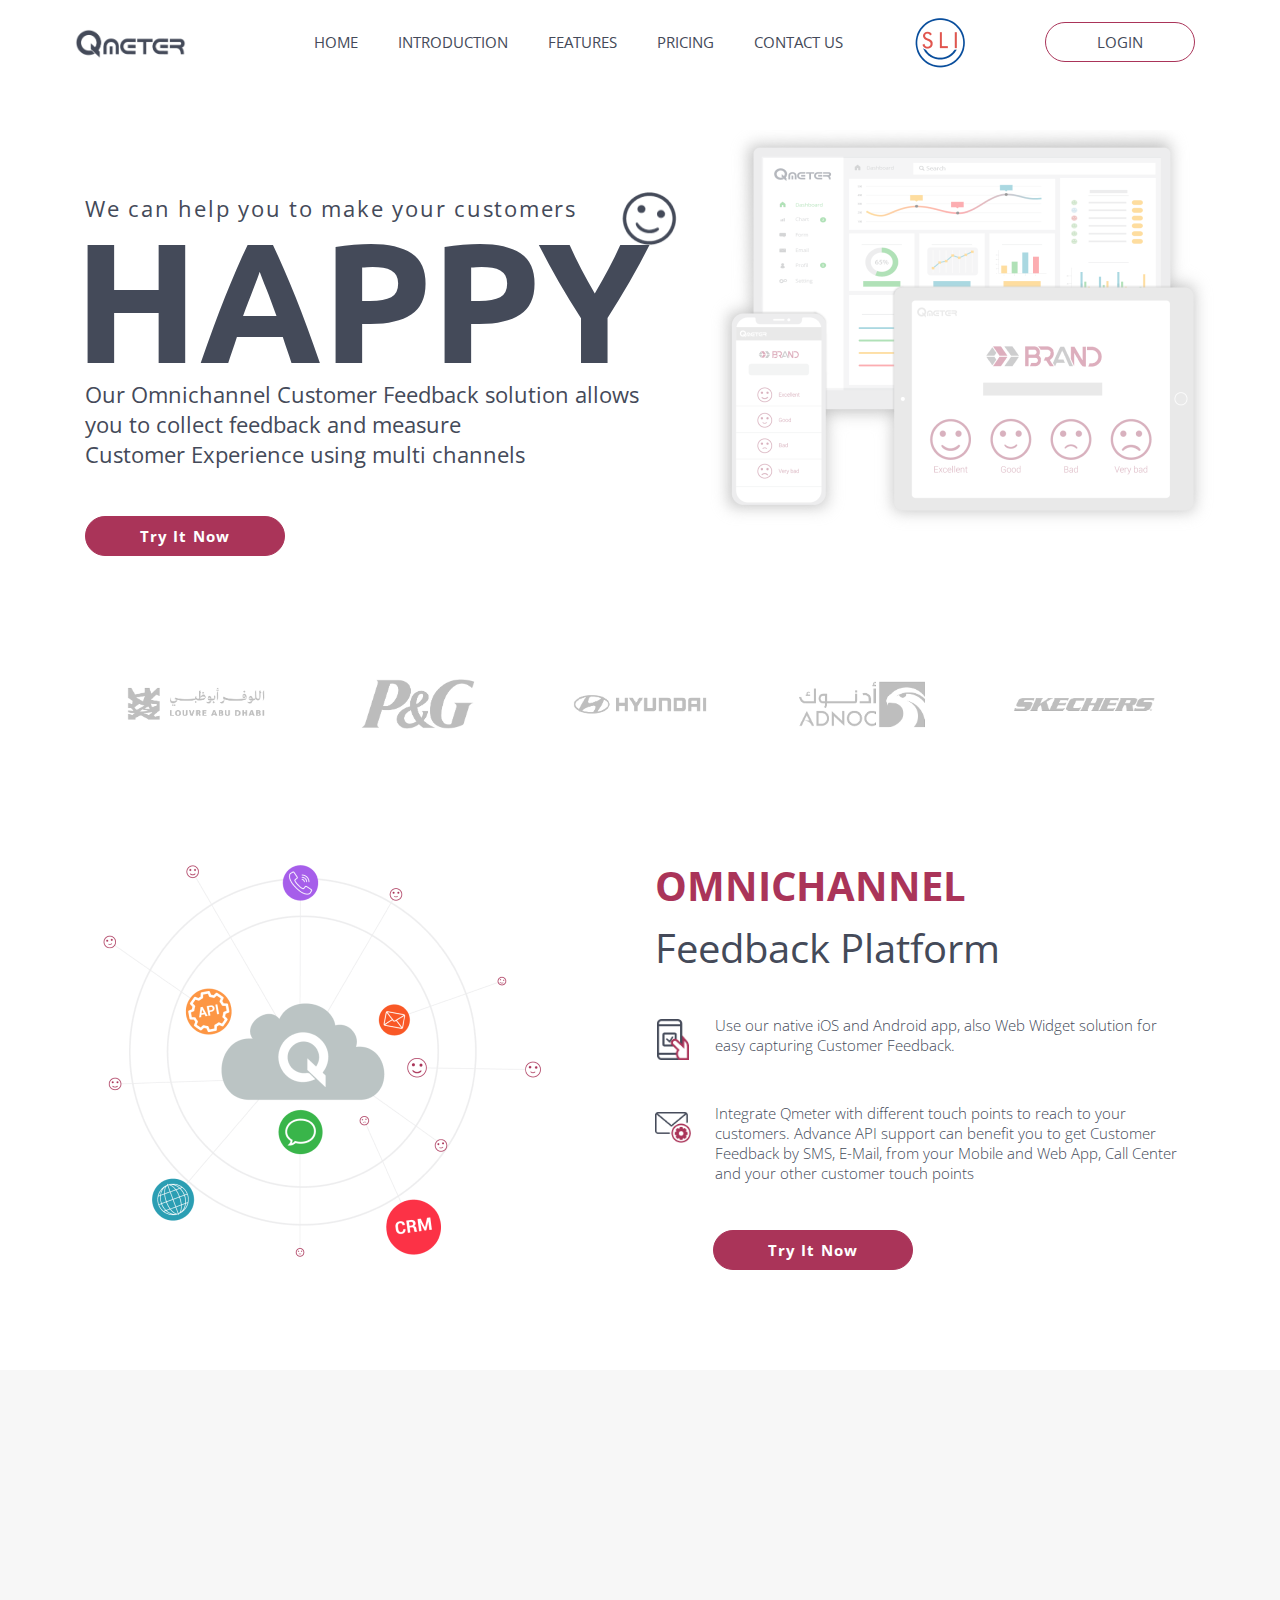
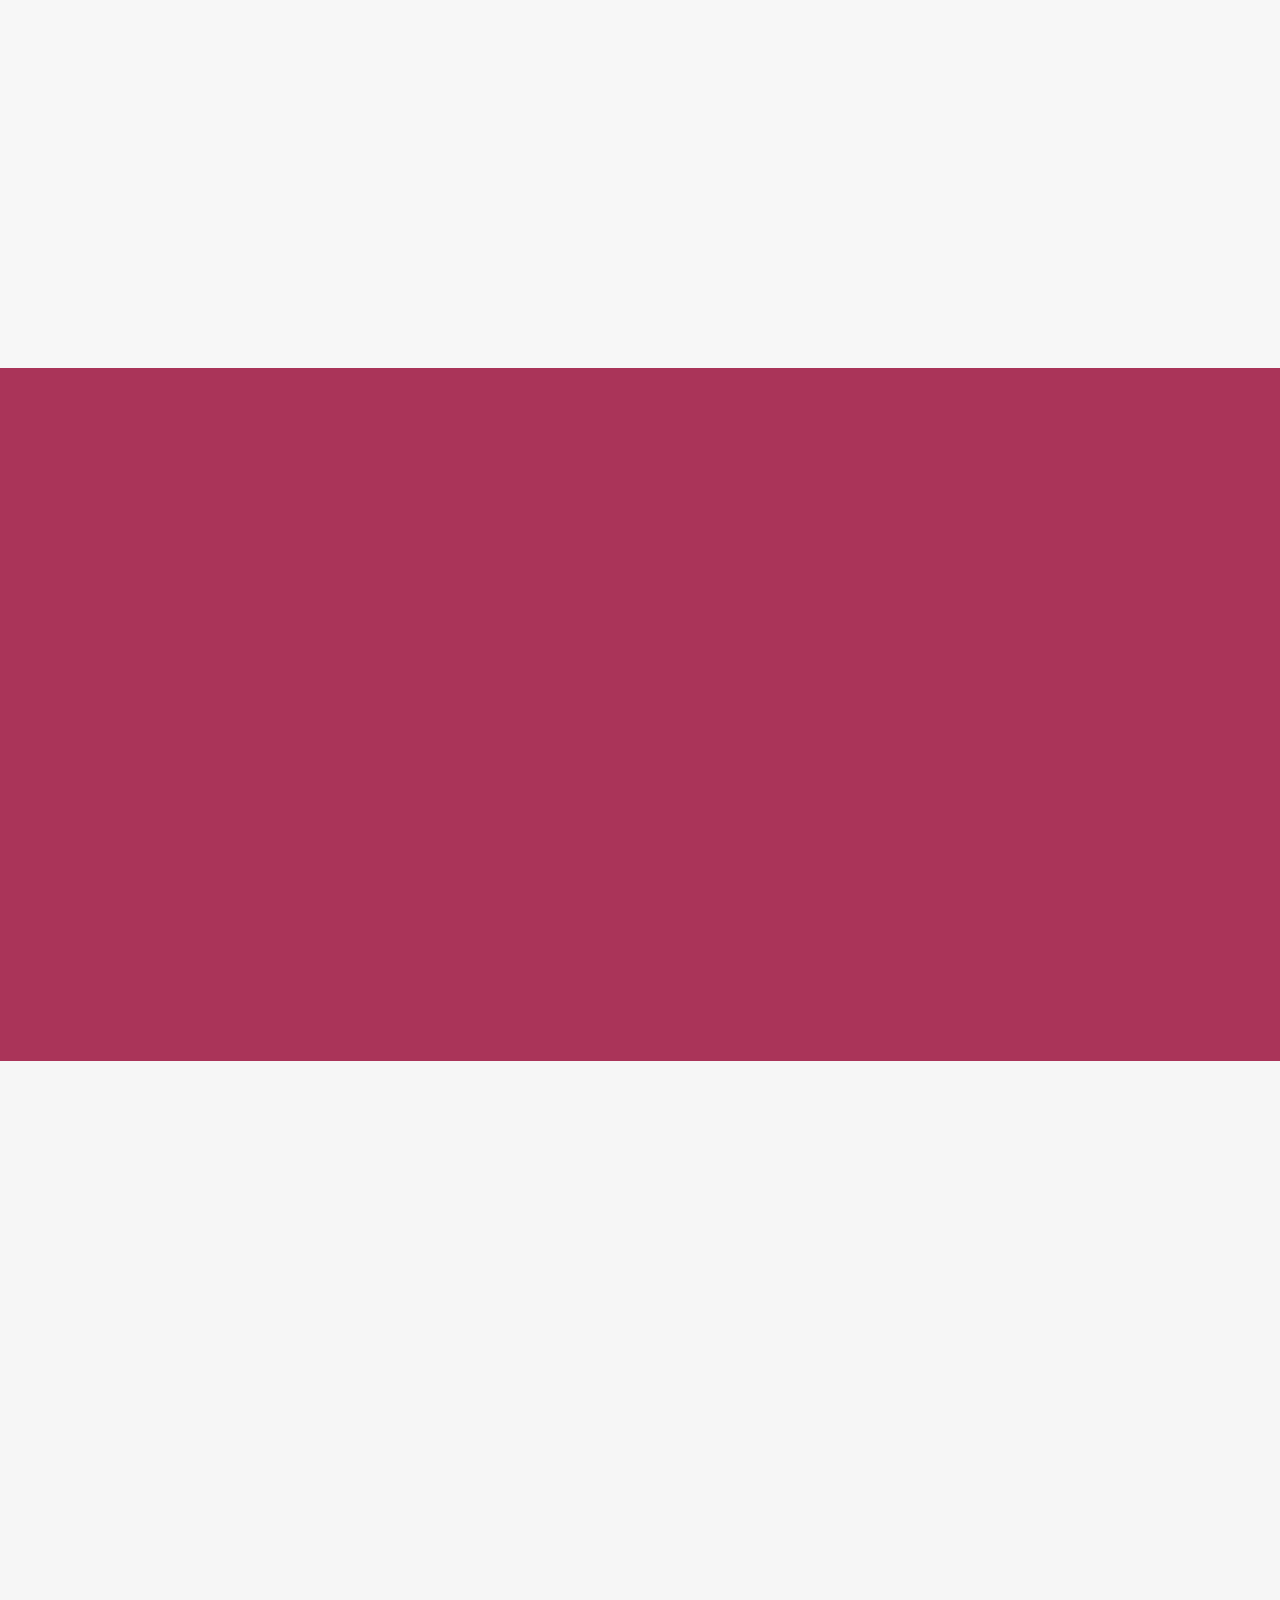
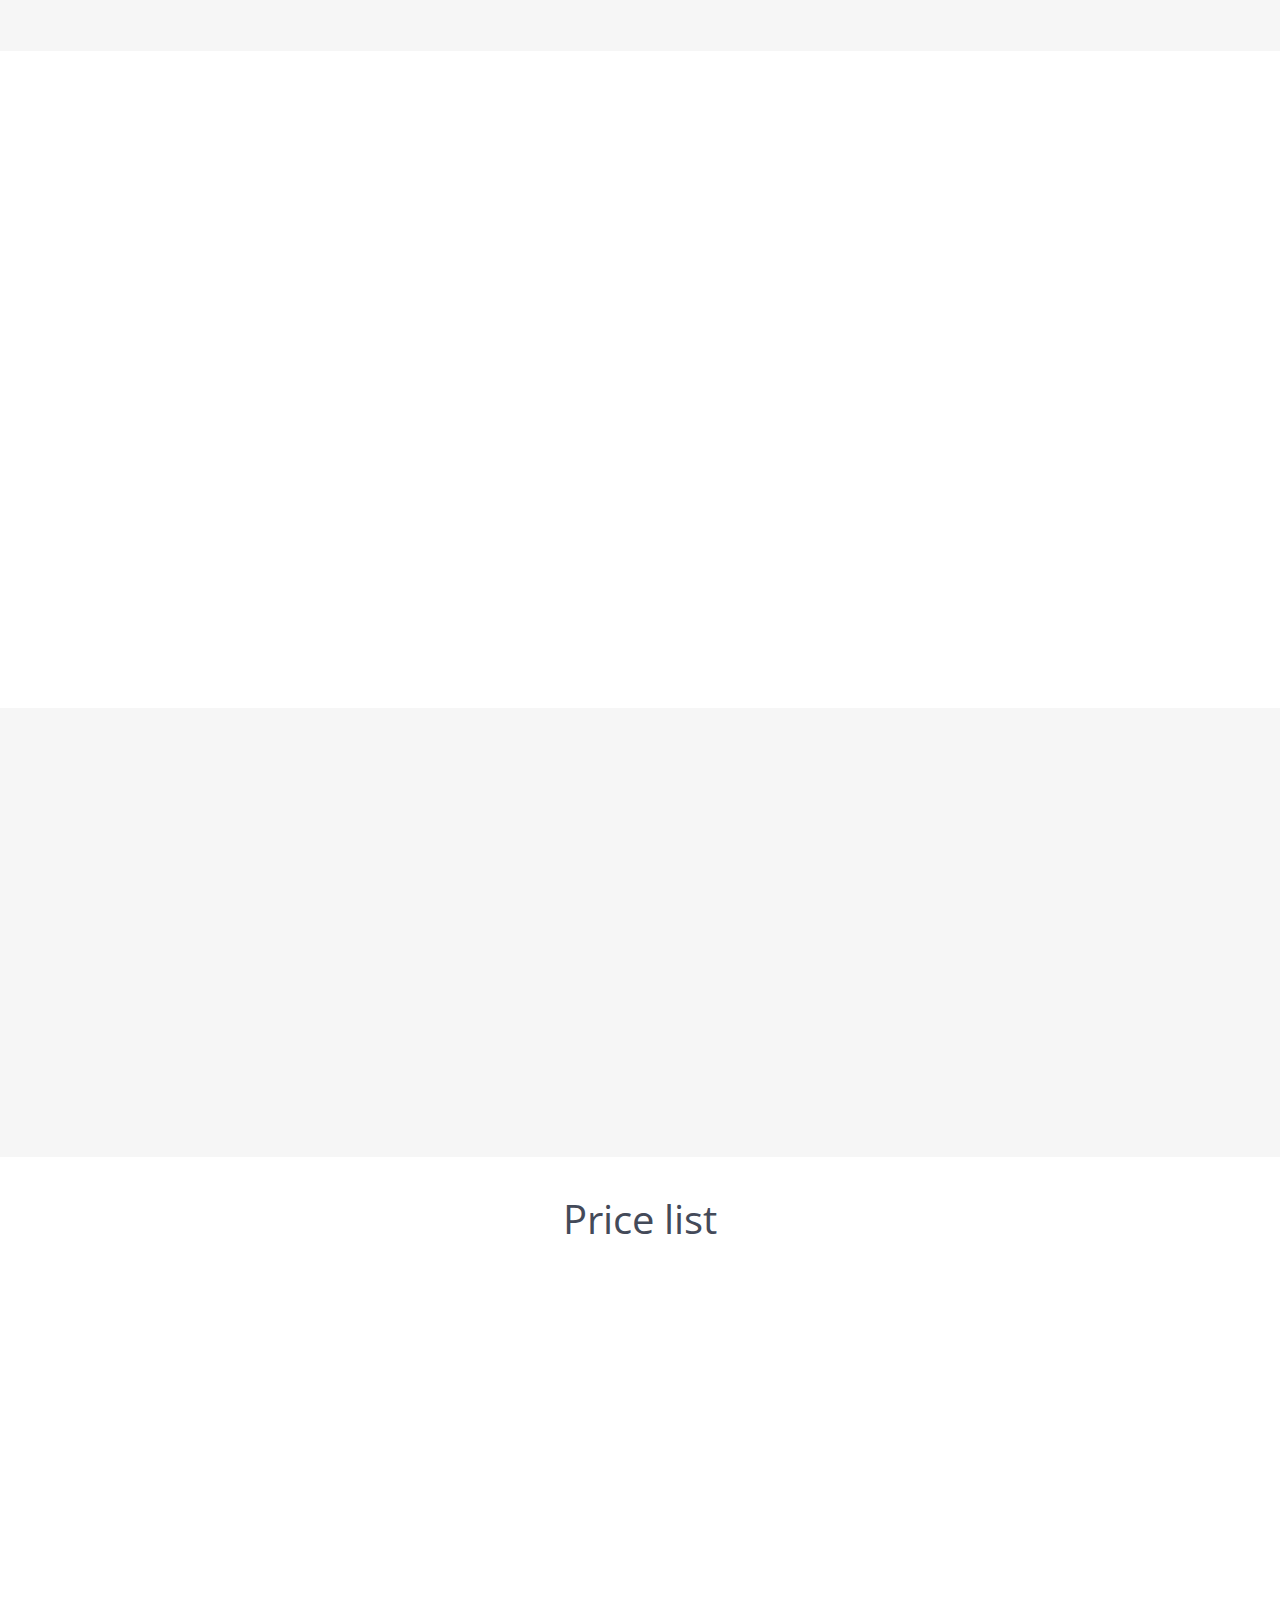
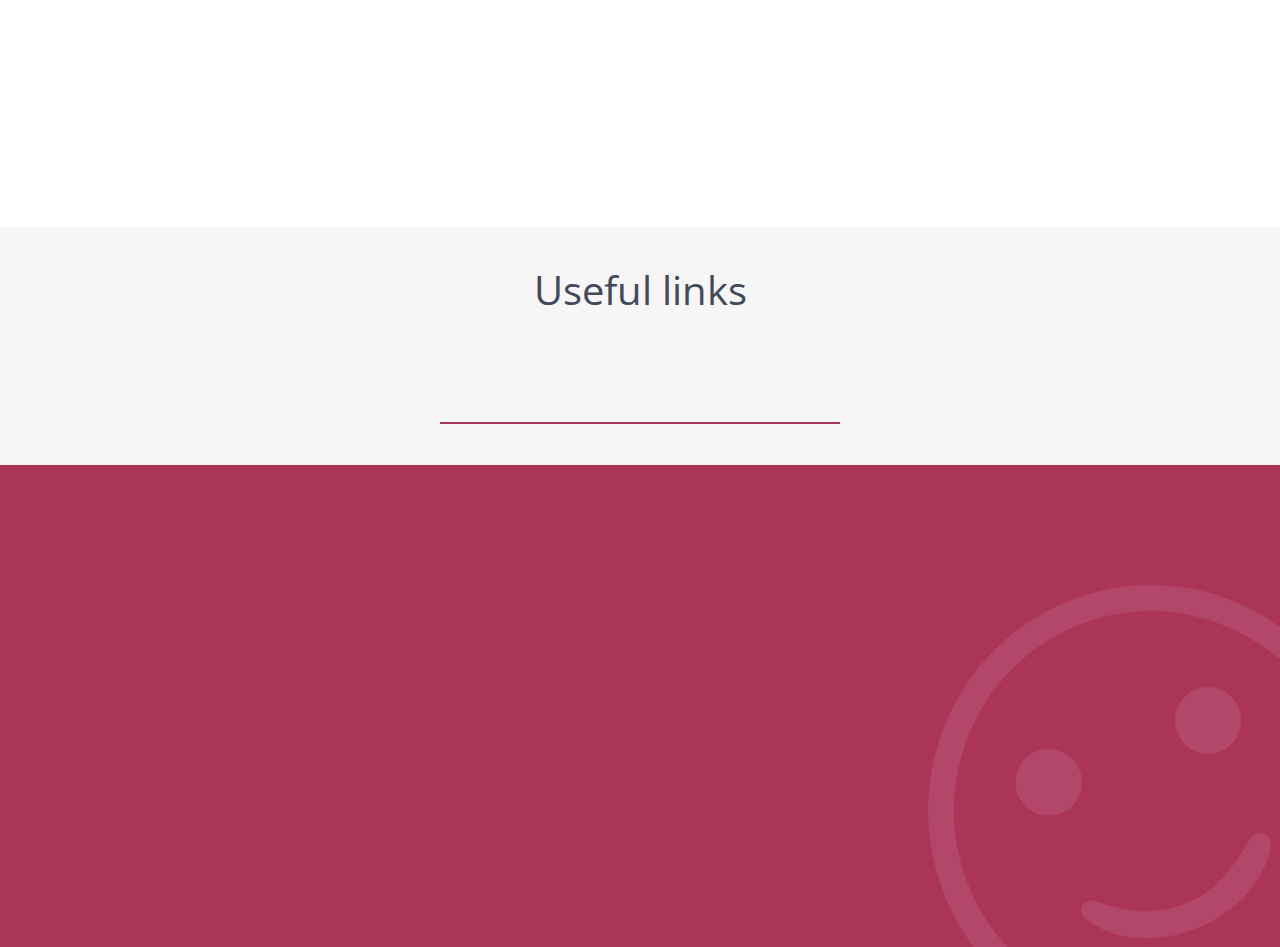
==== index.html @ f3e18b49 "calendar" ====
<!DOCTYPE html>
<html lang="en">

<head>
    <meta charset="UTF-8">
    <meta name="viewport" content="width=device-width, initial-scale=1.0">
    <meta http-equiv="X-UA-Compatible" content="ie=edge">
    <title>Qmeter</title>
    <link rel="stylesheet" href="./style/font_awesome/css/all.min.css">
    <link rel="stylesheet" href="./style/bootstrap/css/bootstrap.min.css">
    <link rel="stylesheet" href="./style/mystyle/css/style.css">
    <link rel="stylesheet" href="./style/mystyle/css/responsiv.css">
    <link rel="stylesheet" href="./style/animate/animate.min.css">
    <link href="https://fonts.googleapis.com/css?family=Open+Sans&display=swap" rel="stylesheet">
    <link href="https://fonts.googleapis.com/css2?family=Ubuntu:wght@700&display=swap" rel="stylesheet">
    <link href="https://fonts.googleapis.com/css2?family=Open+Sans:wght@300;700&display=swap" rel="stylesheet">
    <link href="https://fonts.googleapis.com/css2?family=Open+Sans:wght@700&display=swap" rel="stylesheet">
</head>

<body>
    <!-- navbar -->
    <div class="nav-fix sticky-top">
        <div class="container">
            <div class="row">
                <div class="col-12-col-sm-12 col-md-12 col-lg-12 col-xl-12 pl-0">
                    <nav class="navbar navbar-expand-lg navbar-light ">
                        <a class="navbar-brand" href="index.html">
                            <img class="logo-div" src="./style/mystyle/img/Qmeter logo-01.png" alt="">
                        </a>
                        <button class="navbar-toggler" type="button" data-toggle="collapse"
                            data-target="#navbarNavAltMarkup" aria-controls="navbarNavAltMarkup" aria-expanded="false"
                            aria-label="Toggle navigation">
                            <span class="navbar-toggler-icon"></span>
                        </button>
                        <div class="collapse navbar-collapse" id="navbarNavAltMarkup">
                            <div class="navbar-nav all-link">
                                <a class="nav-item nav-link link-a" href="#home">HOME </a>
                                <a class="nav-item nav-link link-a" href="#introduction">INTRODUCTION</a>
                                <a class="nav-item nav-link link-a" href="#features">FEATURES</a>
                                <a class="nav-item nav-link link-a" href="#pricing">PRICING</a>
                                <a class="nav-item nav-link link-a" href="#contact">CONTACT US</a>
                                <a class="nav-item nav-link link-a sli-menu" href="sli.html">
                                    <img class="sli-log" src="./style/mystyle/img/SLI Logo 1.png" alt="">
                                </a>
                            </div>
                            <div class="login-nav">
                               <a class="d-block" href=""> <button class="button-login">LOGIN</button></a>
                            </div>
                        </div>
                    </nav>
                </div>
            </div>
        </div>
    </div>


    <!-- section-1 -->
    <div class="container">
        <div class="row section-1-row">
            <div class="col-12-col-sm-12 col-md-7 col-lg-7 col-xl-7 col-mom">
                <div class="section-1-part wow fadeInLeft">
                    <h1 class="we-help">
                        We can help you to make your customers
                    </h1>
                    <img class="smile-img animated bounce" src="./style/mystyle/img/smile-01 1.png" alt="">
                    <div class="happy">HAPPY</div>
                    <h2 class="feedback">
                        Our Omnichannel Customer Feedback solution allows
                        <br>
                        you to collect feedback and measure
                        <br>
                        Customer Experience using multi channels
                    </h2>
                  <div class="asdsead"> <a class="d-inline " href=""><button class="button-try">Try It Now</button></a> </div>
                </div>
            </div>
            <div class="col-12-col-sm-12 col-md-5 col-lg-5 col-xl-5">
                <div class="mac-phone wow fadeInRight">
                    <img class="mac-phone-img" src="./style/mystyle/img/Photo1.png" alt="">
                </div>
            </div>
        </div>
    </div>

    <!-- section-2 -->
    <div class="container">
        <div class="row section-2-row">
            <div class="col-12 col-sm-12 col-md-12 col-lg-12 col-xl-12">
                <div class="section-2-all-logo">
                    <div class="logo-partnyor wow fadeInUp">
                        <img class="partnyor-img" src="./style/mystyle/img/Abu-01.png" alt="">
                    </div>
                    <div class="logo-partnyor wow fadeInUp">
                        <img class="partnyor-img" src="./style/mystyle/img/P&G-01.png" alt="">
                    </div>
                    <div class="logo-partnyor wow fadeInUp">
                        <img class="partnyor-img" src="./style/mystyle/img/Hyundai-01.png" alt="">
                    </div>
                   
                    <div class="logo-partnyor wow fadeInUp">
                        <img class="partnyor-img" src="./style/mystyle/img/adnoc-01.png" alt="">
                    </div>
                    <div class="logo-partnyor wow fadeInUp">
                        <img class="partnyor-img" src="./style/mystyle/img/skechers-01.png" alt="">
                    </div>
                </div>
            </div>
        </div>
    </div>

    <!-- section -3 -->
    <div class="container">
        <div class="row section-3-row">
            <div class="col-12 col-sm-12 col-md-6 col-lg-6 col-xl-6">
                <div class="section-3-div wow fadeInUp">
                    <img src="./style/mystyle/img/photo1-01 1.png" alt="" class="section-3-img">
                </div>
            </div>
            <div class="col-12 col-sm-12 col-md-6 col-lg-6 col-xl-6">
                <div class="section-3-all-content wow fadeInUp">
                    <h3 class="h3-title">OMNICHANNEL</h3>
                    <h3 class="h3-title-2 mb-4">Feedback Platform</h3>
                    <div class="media media-section">
                        <img class="media-img-section" src="./style/mystyle/img/Frame.png" class="mr-3" alt="...">
                        <div class="media-body section-word-media">
                            <h6 class="mt-3 ml-4 ready">
                                Use our native iOS and Android app, also Web Widget solution
                                for easy capturing Customer Feedback.
                            </h6>
                        </div>
                    </div>
                    <div class="media media-section mt-4">
                        <img class="media-img-section" src="./style/mystyle/img/Frame (1).png" class="mr-3" alt="...">
                        <div class="media-body section-word-media">
                            <h6 class="mt-3 ml-4 ready">
                                Integrate Qmeter with different touch points
                                to reach to your customers.
                                Advance API support can benefit you
                                to get Customer Feedback by SMS, E-Mail,
                                from your Mobile and Web App, Call Center and your other
                                customer touch points
                            </h6>
                        </div>
                    </div>
                    <div class="asdsead butpas"> <a href=""><button class="button-try">Try It Now</button></a> </div>
                </div>
            </div>
        </div>
    </div>

    <!-- section -4 -->
    <div class="section-4-color">
        <div class="container">
            <div class="row ">
                <div class="col-12 col-sm-12 col-md-6 col-lg-6 col-xl-6">
                    <div class="section-3-all-content wow fadeInUp">
                        <h3 class="h3-title-2">Discover Your </h3>
                        <h3 class="h3-title mb-4">CUSTOMERS </h3>
                        <div class="media media-section">
                            <img class="media-img-section-4 mt-4" src="./style/mystyle/img/Vector.png" class="mr-3"
                                alt="...">
                            <div class="media-body section-word-media">
                                <h6 class="mt-3 ml-4 ready">
                                    Take full advantage of real-time, advance and user-friendly
                                    Customer Experience analysis
                                </h6>
                            </div>
                        </div>
                        <div class="media media-section">
                            <img class="media-img-section-4 mt-3" src="./style/mystyle/img/Vector.png" class="mr-3"
                                alt="...">
                            <div class="media-body section-word-media">
                                <h6 class="mt-3 ml-4 ready">
                                    Get Data even for surveys that have not been
                                    fully completed
                                </h6>
                            </div>
                        </div>
                        <div class="media media-section">
                            <img class="media-img-section-4 mt-4" src="./style/mystyle/img/Vector.png" class="mr-3"
                                alt="...">
                            <div class="media-body section-word-media">
                                <h6 class="mt-3 ml-4 ready">
                                    Use advantage of instant notifications to reach unsatisfied
                                    customers before they leave you.
                                </h6>
                            </div>
                        </div>
                        <div class="media media-section">
                            <img class="media-img-section-4 mt-4" src="./style/mystyle/img/Vector.png" class="mr-3"
                                alt="...">
                            <div class="media-body section-word-media">
                                <h6 class="mt-3 ml-4 ready">
                                    Follow the customer satisfaction trend and take
                                    challange to keep it high
                                </h6>
                            </div>
                        </div>
                        <div class="asdsead butpas-2"> <a href=""><button class="button-try">Try It Now</button></a> </div>
                    </div>
                </div>
                <div class="col-12 col-sm-12 col-md-6 col-lg-6 col-xl-6">
                    <div class="section-4-div-i wow fadeInUp">
                        <img class="section-4-div-img" src="./style/mystyle/img/photo3-01 1.png" alt="">
                    </div>

                </div>
            </div>
        </div>
    </div>

    <!-- section-5 -->
    <div class="section-5-color">
        <div class="container">
            <div class="row section-5-row">
                <div
                    class="col-10 col-sm-10 col-md-10 col-lg-10 col-xl-10 offset-1 offset-sm-1 offset-md-1 offset-lg-1 offset-xl-1">
                    <div class="collect wow fadeInUp">
                        Collect and act upon insights throughout
                        customer journey
                    </div>
                </div>
                <div class="col-12 col-sm-12 col-md-6 col-lg-4 col-xl-4">
                    <div class="all-icon-6 wow fadeInUp">
                        <img class="icon-1-6" src="./style/mystyle/img/Vector (1).png" alt="">
                        <h4 class="img-title-icon">DIRECT FEEDBACK</h4>
                        <h6 class="img-content-icon">
                            Get feedback and customer experience
                            information directly right after the action
                        </h6>
                    </div>
                </div>
                <div class="col-12 col-sm-12 col-md-6 col-lg-4 col-xl-4">
                    <div class="all-icon-6 wow fadeInUp">
                        <img class="icon-1-6" src="./style/mystyle/img/Vector (2).png" alt="">
                        <h4 class="img-title-icon">DIRECT FEEDBACK</h4>
                        <h6 class="img-content-icon">
                            Create your branded template. Use your corporate logo,
                            choose the color options suitable to your corporate standards
                        </h6>
                    </div>
                </div>
                <div class="col-12 col-sm-12 col-md-6 col-lg-4 col-xl-4">
                    <div class="all-icon-6 wow fadeInUp">
                        <img class="icon-1-6" src="./style/mystyle/img/Vector (3).png" alt="">
                        <h4 class="img-title-icon">DIRECT FEEDBACK</h4>
                        <h6 class="img-content-icon">
                            Track negative feedaback, assign them as a task to
                            consern staff internally and get them solved fast
                        </h6>
                    </div>
                </div>
                <div class="col-12 col-sm-12 col-md-6 col-lg-4 col-xl-4">
                    <div class="all-icon-6 wow fadeInUp">
                        <img class="icon-1-6" src="./style/mystyle/img/Vector (4).png" alt="">
                        <h4 class="img-title-icon">DIRECT FEEDBACK</h4>
                        <h6 class="img-content-icon">
                            Receive immediate and detailed SMS and/or
                            Email notifications with the customer contact
                            information directly to your pocket whenever
                            there is a negative experience
                        </h6>
                    </div>
                </div>
                <div class="col-12 col-sm-12 col-md-6 col-lg-4 col-xl-4">
                    <div class="all-icon-6 wow fadeInUp">
                        <img class="icon-1-6" src="./style/mystyle/img/Vector (5).png" alt="">
                        <h4 class="img-title-icon">DIRECT FEEDBACK</h4>
                        <h6 class="img-content-icon">
                            Track your Customer Satisfaction performance
                            with advance charts in one place. Use filters to customize
                            them and simplify your life
                        </h6>
                    </div>
                </div>
                <div class="col-12 col-sm-12 col-md-6 col-lg-4 col-xl-4">
                    <div class="all-icon-6 wow fadeInUp">
                        <img class="icon-1-6" src="./style/mystyle/img/Vector (6).png" alt="">
                        <h4 class="img-title-icon">DIRECT FEEDBACK</h4>
                        <h6 class="img-content-icon">
                            Make deep analytics using BI tool with all the data
                            and metrics you have. Be involved with your
                            weaknesses and strengths.
                        </h6>
                    </div>
                </div>

                <div class="col-12 col-sm-12 col-md-12 col-lg-12 col-xl-12">
                    <div class="white-button wow fadeInUp">
                      <a href=""> <button class="button-tryy">Try It Now</button></a> 
                    </div>
                </div>

            </div>
        </div>
    </div>

    <!-- section-6 -->
    <div class="section-6-color">
        <div class="container">
            <div class="row section-6-row">
                <div class="col-12 col-sm-12 col-md-6 col-lg-6 col-xl-6">
                    <div class="section-6-all wow fadeInUp">
                        <h5 class="do-you">
                            Do you want
                        </h5>
                        <h4 class="consultation mb-3">
                            FREE CONSULTATION?
                        </h4>
                        <p class="content-section-6">
                            We are 10+ years professionals in
                            Customer Experience with deploying different
                            solutions and measurement metods in Retail, Finance,
                            Hospitality and Government sectors.
                        </p>
                        <p class="content-section-6">
                            We can help you to build and implememt effective
                            way of Customer Experience Measurement and
                            Customer feedback methodology
                        </p>
                    </div>
                </div>
                <div class="col-12 col-sm-12 col-md-6 col-lg-6 col-xl-6">
                    <div class="section-6-div wow fadeInUp">
                        <div class="section-6-login-all">
                            <div class="login-title">
                                Tell us about your request
                                and we will give you solution
                            </div>
                            <form action="">
                                <div class="input-group flex-nowrap input-all">
                                    <div class="input-group-prepend">
                                        <span class="input-group-text" id="addon-wrapping">
                                            <img class="inut-name-icon" src="./style/mystyle/img/icon9-01.png" alt="">
                                        </span>
                                    </div>
                                    <input type="text" class="form-control input-name" placeholder="Your Name"
                                        aria-label="Your Name" aria-describedby="addon-wrapping">
                                </div>
                                <div class="input-group flex-nowrap input-all">
                                    <div class="input-group-prepend">
                                        <span class="input-group-text" id="addon-wrapping">
                                            <img class="inut-name-icon" src="./style/mystyle/img/Frame (2).png" alt="">
                                        </span>
                                    </div>
                                    <input type="text" class="form-control input-name" placeholder="Phone Number"
                                        aria-label="Phone Number" aria-describedby="addon-wrapping">
                                </div>
                                <div class="input-group flex-nowrap input-all">
                                    <div class="input-group-prepend">
                                        <span class="input-group-text " id="addon-wrapping">
                                            <img class="inut-name-icon" src="./style/mystyle/img/Mail.png" alt="">
                                        </span>
                                    </div>
                                    <input type="text" class="form-control input-name" placeholder="Email address"
                                        aria-label="Email address" aria-describedby="addon-wrapping">
                                </div>
                                <button class="call-back">Request Call Back</button>
                            </form>
                        </div>
                    </div>
                </div>
            </div>
        </div>
    </div>

    <!-- section -7 -->
    <div class="container">
        <div class="row section-7-row">
            <div class="col-12 col-sm-12 col-md-12 col-lg-12 col-xl-12">
                <div class="section-7-all wow fadeInUp">
                    <div class="easy"> 3 easy steps</div>
                    <h3 class="section-7-title text-center">
                        to get started
                    </h3>
                    <div class="section-7-img-div wow fadeInUp">
                        <img class="section-7-img" src="./style/mystyle/img/photo2-01(1).png" alt="">
                    </div>
                    <div class="button-secter">
                      <a href=""> <button class="button-try">Get Started</button></a> 
                    </div>

                </div>
            </div>
        </div>
    </div>

    <!-- section-8 --> 
    <div class="section-88">

    <div class="container">
        <div class="row section-9-row">
            <div class="col-12 col-sm-12 col-md-12 col-lg-12 col-xl-12">
                <h5 class="section-9-title wow fadeInUp">
                    Why to chose <span class="qmeter-s"> Qmeter?</span>
                </h5>
            </div>
            <div class="col-6 col-sm-6 col-md-6 col-lg-3 col-xl-3">
                <div class="section-9-all wow fadeInUp">
                    <div class="section-9-i-div">
                        <img src="./style/mystyle/img/Page 1 1.png" alt="" class="section-9-img">
                    </div>
                    <div class="section-9-tit">
                        Professional Approach
                    </div>
                    <div class="section-9-content">
                        We will take care of your
                        request individually and
                        use modern methodologies
                        to give you solution
                    </div>
                </div>
            </div>
            <div class="col-6 col-sm-6 col-md-6 col-lg-3 col-xl-3">
                <div class="section-9-all wow fadeInUp">
                    <div class="section-9-i-div">
                        <img src="./style/mystyle/img/Frame (3).png" alt="" class="section-9-img">
                    </div>
                    <div class="section-9-tit">
                        Flexible Platform
                    </div>
                    <div class="section-9-content">
                        Qmeter has been build
                        based on flexibilityand
                        ready to adapt under any
                        business process needs.
                    </div>
                </div>
            </div>
            <div class="col-6 col-sm-6 col-md-6 col-lg-3 col-xl-3">
                <div class="section-9-all wow fadeInUp">
                    <div class="section-9-i-div">
                        <img src="./style/mystyle/img/Frame (4).png" alt="" class="section-9-img">
                    </div>
                    <div class="section-9-tit">
                        Experienced Team
                    </div>
                    <div class="section-9-content">
                        We have a team members with
                        11+ experienced at Customer
                        Experience and Measurement.
                    </div>
                </div>
            </div>
            <div class="col-6 col-sm-6 col-md-6 col-lg-3 col-xl-3">
                <div class="section-9-all wow fadeInUp">
                    <div class="section-9-i-div">
                        <img src="./style/mystyle/img/Frame (5).png" alt="" class="section-9-img">
                    </div>
                    <div class="section-9-tit">
                        Value for Money
                    </div>
                    <div class="section-9-content">
                        Its not so cheap as and not
                        so expensive.You are paying for
                        experience and professionalism
                    </div>
                   
                </div> 
                <div id="pricing" ></div>
            </div>
        </div>
        
    </div>
   
  </div>

    <!-- section -9 -->
 
  <div class="section-8-color">
        <div class="container">
            <div class="row">
                <div class="col-12 col-sm-12 col-md-12 col-lg-12 col-xl-12">
                    <div class="price-div">
                        <h5 class="price-h6">Price list</h5>
                    </div>
                </div>
                <div class="col-12 col-sm-12 col-md-4 col-lg-4 col-xl-4">
                    <div class="price-list-all wow fadeInUp">
                        <h6 class="price-name">Device License </h6>
                        <div class="price-name-down ">
                            + Welcome Bonus - Consultation
                            and configuration support for free*
                        </div>
                        <div class="price-line"></div>
                        <div class="price-month">
                            <span>$</span>
                            <span class="manat">30</span>
                            <span>/ per device
                                month</span>
                        </div>
                        <div class="price-name-down price-num">
                            Unlimited Feedbacks
                        </div>
                        <div class="price-name-down  price-num">
                            Unlimited Users
                        </div>
                        <div class="price-name-down  price-num">
                            Unlimited questions
                        </div>
                        <div class="price-name-down  price-num">
                            Native iOS and Android app
                        </div>
                        <div class="price-name-down  price-num">
                            Customer Database
                        </div>
                        <div class="price-name-down  price-num">
                            24/7 Tech Support
                        </div>
                        <div class="mx-auto text-center get-started-section text-white alone-2">
                            <a class="text-white" href="">
                                Get Started
                            </a>
                        </div>
                    </div>
                </div>
                <div class="col-12 col-sm-12 col-md-4 col-lg-4 col-xl-4">
                    <div class="price-list-all wow fadeInUp">
                        <h6 class="price-name price-two">Web Feedbacks </h6>
                        <div class="price-name-down ">
                            + Welcome Bonus - Consultation
                            and configuration support for free*
                        </div>
                        <div class="price-line"></div>
                        <div class="price-month price-two">
                            <span>starting from </span>
                            <span class="manat">99</span>
                            <span>$</span>
                            <span>/year</span>
                        </div>
                        <div class="price-name-down  price-num">
                            1000 Web Feedback responces
                        </div>
                        <div class="price-name-down  price-num">
                            Unlimited Users
                        </div>
                        <div class="price-name-down  price-num">
                            Unlimited questions
                        </div>
                        <div class="price-name-down  price-num">
                            Unlimited customer Database
                        </div>
                        <div class="price-name-down  price-num">
                            No time limitation to use balance
                        </div>
                        <div class="price-name-down  price-num">
                            24/7 Tech Support
                        </div>
                        <div class="mx-auto text-center get-started-section text-white price-two-b alone-2">
                            <a class="text-white" href="">
                                Get Started
                            </a>
                        </div>
                    </div>
                </div>
                <div class="col-12 col-sm-12 col-md-4 col-lg-4 col-xl-4">
                    <div class="price-list-all neene-p wow fadeInUp">
                        <div class="most-populer mx-auto price-three ">
                            The most popular
                        </div>
                        <h6 class="price-name price-three">
                            Enterprise (custom solution
                            and integrations)
                        </h6>
                        <div class="price-name-down  ">
                            Dedicated technical support and account manager
                        </div>
                        <div class="price-line"></div>
                        <div class="price-month negotiable  price-num">
                            Negotiablev
                        </div>
                        <div class="price-name-down  price-num">
                            Customised Customer Feedback system
                        </div>
                        <div class="price-name-down  price-num">
                            Business Process adoptation
                        </div>
                        <div class="price-name-down  price-num" >
                            API’s for integration
                        </div>
                        <div class="price-name-down  price-num">
                            Professional approach and consultation
                        </div>
                        <div class="price-name-down  price-num">
                            Full implementation escort
                        </div>
                        <div class="price-name-down  price-num">
                            Dedicated technical support and account manager
                        </div>
                        <div class="mx-auto text-center get-started-section text-white price-three-b" data-toggle="modal" data-target="#exampleModalCenter">
                            <a class="text-white" href="#">
                                Request
                            </a>
                        </div>
                    </div>
                </div>
            </div>
        </div>
    </div>
   

    <!-- section -10 -->

    <div class="section-10-color">
        <div class="container">
            <div class="row">
                <div class="col-12 col-md-12 col-xl-12col-lg-12">
                    <div class="useful-link-title">
                        Useful links 
                    </div>
                </div>
                <div class="col-12 col-sm-6 col-md-4 col-lg-4 col-xl-4">
                   
                    <div class="section-10-all wow fadeInUp">
                        
                       <a href=""> <h4 class="l-h4">Satisfaction Level Indigator</h4></a>
                       
                    </div>
                </div>
                <div class="col-12 col-sm-6 col-md-4 col-lg-4 col-xl-4">
                    <div class="section-10-all wow fadeInUp">
                       
                       <a href=""> <h4 class="l-h4"><i class="fas fa-circle mr-2"></i>Become Partner</h4></a>
                       
                    </div>
                </div>
                
                <div class="col-12 col-sm-6 col-md-4 col-lg-4 col-xl-4">
                    <div class="section-10-all wow fadeInUp">
                       
                       <a href=""> <h4 class="l-h4"><i class="fas fa-circle mr-2"></i>We Support GDPR</h4></a>
                      
                    </div>
                </div>
                <div class="col-12 col-md-12 col-lg-12 col-xl-12">
                    <div class="section-10-limnw"></div>
                </div>
            </div>
        </div>
    </div>

    <!-- footer -->
    <div id="contact" class="section-111-color">
        <div class="container">
            <div class="row wow fadeInUp">
                <div class="col-6 col-sm-6 col-md-5 col-lg-5 col-xl-5">
                    <div class="footer-all-section">
                        <div class="footer-title">
                            UNITED ARAB EMIRATES
                        </div>
                        <div class="media">
                            <i class="fas fa-hotel foteer-icon"></i>
                            <div class="foother-contect media-body">
                                <spam style="font-weight: bolder!important;"> <strong> Technolink Global FZ-LLC</strong></spam>
                                <br>
                                Dubai İnternet City
                                <br>
                                DIC Building #1, P.O.Box: 500217
                                <br>
                                Dubai, UAE

                            </div>
                        </div>
                        <div class="media">
                            <i class="fas fa-phone-alt foteer-icon"></i>
                            <div class="foother-contect media-body">
                                (+971 4) 513-53-60
                            </div>
                        </div>
                        <div class="media">
                            <i class="fas fa-phone-alt foteer-icon"></i>
                            <div class="foother-contect media-body">
                                (+971 56) 921-05-05
                            </div>
                        </div>
                        <div class="media">
                            <i class="fas fa-envelope foteer-icon"></i>
                            <div class="foother-contect media-body">
                                info@qmeter.net
                            </div>
                        </div>
                    </div>
                </div>
                <div class="col-6 col-sm-6 col-md-4 col-lg-4 col-xl-4">
                    <div class="footer-all-section ">
                        <div class="footer-title">
                            AZERBAIJAN
                        </div>
                        <div class="media">
                            <i class="fas fa-hotel foteer-icon"></i>
                            <div class="foother-contect media-body">
                                <spam style="font-weight: bold;">Technolink MMC</spam>
                                <br>
                                SKS Plaza
                                <br>
                                Fuzuli st. 49, P.O. AZ1014
                                <br>
                                Baku, Azerbaijan
                            </div>
                        </div>
                        <div class="media">
                            <i class="fas fa-phone-alt foteer-icon"></i>
                            <div class="foother-contect media-body">
                                (+994 12) 597-04-57
                            </div>
                        </div>
                        <div class="media">
                            <i class="fas fa-phone-alt foteer-icon"></i>
                            <div class="foother-contect media-body">
                                (+994 55) 205-75-10
                            </div>
                        </div>
                        <div class="media">
                            <i class="fas fa-envelope foteer-icon"></i>
                            <div class="foother-contect media-body">
                                info@qmeter.net
                            </div>
                        </div>
                    </div>
                </div>


                <div class="col-12 col-sm-12 col-md-12 col-lg-12 col-xl-12">
                    <div class=" pl-5 mt-5 sisial-all">
                        <a href="">
                            <img class="sosial-icon" src="./style/mystyle/img/twitter-01.png" alt="">
                        </a>
                        <a href="">
                            <img class="sosial-icon" src="./style/mystyle/img/linkedin-01.png" alt="">
                        </a>
                        <a href="">
                            <img class="sosial-icon" src="./style/mystyle/img/FB-01.png" alt="">
                        </a>
                        <span class="global">2017 Technolink Global</span>
                        
                    </div>
                </div>
            </div>
        </div>
    </div>

    <div class="container-fluid">
        <div class="row sas">
            <div class="col-12-col-sm-12 col-md-12 col-lg-12 col-xl-12">
                <div class="son-img-div">
                    <img class="son-smile" src="./style/mystyle/img/smile55-01 1.png" alt="">
                </div>
            </div>
        </div>
    </div>


    <!-- modal -->
    <div class="modal fade" id="exampleModalCenter" tabindex="-1" role="dialog" aria-labelledby="exampleModalCenterTitle" aria-hidden="true">
        <div class="modal-dialog modal-dialog-centered" role="document">
          <div class="modal-content">
            <div class="modal-header">
              
              <button type="button" class="close" data-dismiss="modal" aria-label="Close">
                <span aria-hidden="true">&times;</span>
              </button>
            </div>
            <div class="modal-body">
                <div class="section-6-login-all">
                    <div class="login-title">
                        Tell us about your request
                        and we will give you solution
                    </div>
                    <form action="">
                        <div class="input-group flex-nowrap input-all">
                            <div class="input-group-prepend">
                                <span class="input-group-text" id="addon-wrapping">
                                    <img class="inut-name-icon" src="./style/mystyle/img/icon9-01.png" alt="">
                                </span>
                            </div>
                            <input type="text" class="form-control input-name" placeholder="Your Name"
                                aria-label="Your Name" aria-describedby="addon-wrapping">
                        </div>
                        <div class="input-group flex-nowrap input-all">
                            <div class="input-group-prepend">
                                <span class="input-group-text" id="addon-wrapping">
                                    <img class="inut-name-icon" src="./style/mystyle/img/Frame (2).png" alt="">
                                </span>
                            </div>
                            <input type="text" class="form-control input-name" placeholder="Phone Number"
                                aria-label="Phone Number" aria-describedby="addon-wrapping">
                        </div>
                        <div class="input-group flex-nowrap input-all">
                            <div class="input-group-prepend">
                                <span class="input-group-text " id="addon-wrapping">
                                    <img class="inut-name-icon" src="./style/mystyle/img/Mail.png" alt="">
                                </span>
                            </div>
                            <input type="text" class="form-control input-name" placeholder="Email address"
                                aria-label="Email address" aria-describedby="addon-wrapping">
                        </div>
                        <button class="call-back">Request Call Back</button>
                    </form>
                </div>
            </div>
            <div class="modal-footer">
             
            </div>
          </div>
        </div>
      </div>



    <script src="./style/bootstrap/jquery/jquery-3.4.1.min.js"></script>
    <script src="./style/bootstrap/jquery/popper.min.js"></script>
    <script src="./style/bootstrap/js/bootstrap.min.js"></script>
    <script src="./style/wow/wow.min.js"></script>
    <script src="./style/font_awesome/js/all.min.js"></script>
    <script src="./style/mystyle/js/style.js"></script>


</body>

</html>
---- style/mystyle/css/style.css ----
html {
    scroll-behavior: smooth;
    transition: all 0.5s;
  }

a:focus {
    outline: none;
}
button:focus {
    outline: none;
    outline: none;
}
/* navbar */
.nav-fix{
    position: fixed;
    width: 100%;
    background-color: white;
}
.sli-menu{
    transform: translate(30px ,0);
}
.logo-div{
    width: 121px;
    height: 30px;
    object-fit: contain;
}
.sli-log{
    width: 55px;
    height: 50px;
}
.link-a{
    font-family: 'Open Sans';
    font-style: normal;
    font-weight: normal;
    font-size: 15px;
    line-height: 48px;
    color: #444A59;
    margin: 0 12px;
}
.all-link{
    margin: auto;
}
.button-login{
    width: 150px;
    height: 40px;
    background: #FFFFFF;
    border: 1px solid #AA3459;
    box-sizing: border-box;
    border-radius: 30px;
    font-family:'Open Sans' ;
    font-style: normal;
    font-weight: normal;
    font-size: 15px;
    line-height: 20px;
    color: #444A59;
    cursor: pointer;
}
.login-nav{
    line-height: 70px;
}
.navbar {
    padding: .5rem 0!important;
}
/* section 1 */

.section-1-row{
    padding-top: 100px;
}
.section-1-part{
    padding: 93px 0;
}
.we-help{
    font-family: 'Open Sans';
    font-style: normal;
    font-weight: normal;
    font-size: 22px;
    line-height: 30px;
    letter-spacing: 0.08em;
    color: #444A59;
    position: relative;
}
.happy{
    width: 577px;
    height: 148px;
    font-family: 'Ubuntu', sans-serif;
    font-style: normal;
    font-weight: bold;
    font-size: 170px;
    line-height: 138px;
    color: #444A59;
    margin-left: -11px;
}
.feedback{
    font-family: 'Open Sans';
    font-style: normal;
    font-weight: normal;
    font-size: 22px;
    line-height: 30px;
    color: #444A59;
}
.button-try{
    width: 200px;
    height: 40px;
    background: #AA3459;
    border-radius: 30px;
    font-family: 'Open Sans';
    border: 1px solid #AA3459;
    font-style: normal;
    font-weight: bold;
    font-size: 15px;
    line-height: 20px;
    letter-spacing: 0.08em;
    color: #FFFFFF;
    margin-top: 39px;
    cursor: pointer;
}
.mac-phone{
    width: 504px;
    height: 404px;
    margin: 30px 0;
    transform: translate(-40px,0);
}
.mac-phone-img{
    width: 100%;
    height: 100%;
    object-fit: contain;
}
.navbar-light .navbar-nav .nav-link {
    color: #444A59!important;
}
.smile-img {
    width: 55px;
    height: 54.18px;
    position: absolute;
    right: 58px;
    top: 92px;
}
/* section 2 */
.section-2-row{
    padding: 30px 0;
}
.section-2-all-logo{
    display: flex;
}
.butpas-2{
   margin-left: 40px;
}
.logo-partnyor{
    height: 50px;
    width: 20%!important ;
    display: inline;
    text-align: center;
}
.partnyor-img{
    width: 90%;
    height: 100%;
    object-fit: scale-down;
    
}

/* section-3 */

.section-3-div{
    width: 444.55px;
    height: 404px;
}
.section-3-img{
    width: 100%;
    height: 100%;
}
.section-3-row{
    margin: 100px 0;
}
.h3-title{
    font-family: 'Open Sans';
    font-style: normal;
    font-weight: bold;
    font-size: 40px;
    line-height: 54px;
    color: #AA3459;
}
.h3-title-2{
    font-family: 'Open Sans';
    font-style: normal;
    font-weight: normal;
    font-size: 40px;
    line-height: 54px;
    color: #444A59;
    
}
.media-img-section{
    width: 36px;
    height: 41px;
    margin-top: 10px;
    transform: translate(0,10px);
    object-fit: contain;
}
.ready{
    font-family: 'Open Sans';
    font-style: normal;
    font-weight: 300;
    font-size: 15px;
    line-height: 20px;
    color: #444A59;
}
/* section 4 */

.section-4-color{
    background-color: #F7F7F7;
    padding: 80px 0;
}
.media-img-section-4{
    width: 17.05px;
    height: 22.73px;
    margin-top: 10px;
}
.section-4-div-img{
    width: 85%;
    height: 100%;
    object-fit: contain;
}
.section-4-div-i{
    width: 100%;
    height: 404px;
    display: inline-block;
    text-align: right;
}
/* section -5 */
.collect{
    font-family: 'Open Sans';
    font-style: normal;
    font-weight: bold;
    font-size: 40px;
    line-height: 54px;
    color: #FFFFFF;
    display: inline-block;
    text-align: center;
}
.section-5-color{
    background-color: #AA3459;
}
.icon-1-6{
    width: 45px;
    height: 45px;
    margin: 20px 0;
}
.all-icon-6{
    display: inline-block;
    text-align: center;
    margin: 10px 0;
}
.img-title-icon{
    font-family: 'Open Sans';
    font-style: normal;
    font-weight: bold;
    font-size: 20px;
    line-height: 27px;
    color: #FFFFFF;
}
.img-content-icon{
    font-family: 'Open Sans';
    font-style: normal;
    font-weight: 300;
    font-size: 15px;
    line-height: 20px;
    color: #FFFFFF;
}
.white-button{
    display: flex;
    justify-content: center;
}
.white-button .button-tryy{
    background-color: white;
    color: #444A59;
    border: 1px solid white;
    width: 200px;
    height: 40px;
    border-radius: 30px;
    font-family: 'Open Sans';
    font-style: normal;
    font-weight: bold;
    font-size: 15px;
    line-height: 15px;
    letter-spacing: 0.08em;
    margin-top: 9px;
    cursor: pointer;
}
.section-5-row{
    padding: 50px 0;
}
/* section -6 */

.section-6-color{
    background-color: #F6F6F6;;
}
.section-6-all{
    padding: 85px 0;
}
.do-you{
    font-family: 'Open Sans';
    font-style: normal;
    font-weight: normal;
    font-size: 40px;
    line-height: 54px;
    color: #444A59;
}
.consultation{
    font-family: 'Open Sans';
    font-style: normal;
    font-weight: bold;
    font-size: 40px;
    line-height: 54px;
    color: #AA3459;
}
.content-section-6{
    font-family: 'Open Sans';
    font-style: normal;
    font-weight: 300;
    font-size: 15px;
    line-height: 20px;
    color: #444A59;
    width: 381px;
}
.section-6-div{
    background: #FFFFFF;
    box-shadow: 4px 4px 4px rgba(0, 0, 0, 0.25);
    border-radius: 10px;
    width: 100%;
    height: 500px;
    padding: 65px 0;
}

.input-group-text{
    border-top-left-radius: 5px!important;
    border-bottom-left-radius: 5px!important;
    background-color: white!important;
    border: 1px solid white!important;
    color: white!important;
}
.input-all{
    border: 1px solid #B73D69!important;
    border-radius: 5px;
    margin: 20px 0;
}
.input-name {
    text-align: start;
    font-size: 14px;
    border-top-right-radius: 5px!important;
    border-bottom-right-radius: 5px!important;
    background-color: white!important;
    border: 1px solid white!important;
    font-family:' Open Sans';
    font-style: italic;
    font-weight: 300;
    font-size: 15px;
    line-height: 20px;
    color: #444A59;
}
.inut-name-icon{
    width: 21.85px;
    height: 25.12px;
    object-fit: contain;
}
.section-6-login-all{
    width: 350px;
    margin: auto;
}
.section-6-row{
    padding: 45px 0;
}
.login-title{
    font-family: 'Open Sans';
    font-style: normal;
    font-weight: normal;
    font-size: 25px;
    line-height: 34px;
    color: #444A59; 
    text-align: center;
}
.call-back{
    width: 100%;
    height: 45px;
    background: #AA3459;
    border: 1px solid #AA3459;
    box-sizing: border-box;
    border-radius: 10px;
    font-family: 'Open Sans';
    font-style: normal;
    font-weight: bold;
    font-size: 15px;
    line-height: 20px;
    color: #FFFFFF;
    margin-top: 35px;
}
/* section 7 */

.easy{
    font-family: 'Open Sans';
    font-style: normal;
    font-weight: bold;
    font-size: 40px;
    line-height: 54px;
    text-transform: uppercase;
    color: #AA3459;
    text-align: center;
}
.section-7-title{
    font-family: 'Open Sans';
    font-style: normal;
    font-weight: normal;
    font-size: 40px;
    line-height: 54px;
    color: #444A59;
    padding-bottom: 62px;

}
.section-7-img-div{
    width: 980px;
    height: 280px;
    margin: auto; 
}
.section-7-img{
    width: 100%;
    height: 100%;   
}
.section-7-row{
    padding:60px 0;
}
.button-secter{
    text-align: center;
}
.register-step{
    font-family: 'Open Sans';
    font-style: normal;
    font-weight: normal;
    font-size: 15px;
    line-height: 20px;
    color: #AA3459;
    text-align: center;
    display: inline-block;
    justify-content: space-between;
}
/* section-8 */

.price-h6{
    font-family: 'Open Sans';
    font-style: normal;
    font-weight: normal;
    font-size: 40px;
    line-height: 54px;
    color: #444A59;
    text-align: center;
}
.section-8-color{
    background-color:  #FFFFFF;
    padding: 35px 0;
}

.price-list-all{
    padding-top: 30px;
    padding-left: 10px;
    padding-right: 10px;  

}
.price-name{
    color: #AA3459;
    font-family: 'Open Sans', sans-serif;
    height: 55px;
    font-style: normal;
    font-weight: 300;
    font-size: 26px;
}
.price-num{
    line-height: 34px;
}
.alone-2{
    margin-top: 55px!important;
}
.price-name-down{
    font-family: 'Open Sans', sans-serif;
    font-style: normal;
    font-weight: 300;
    font-size: 15px;

    
    color: #444A59;
}
.price-month{
    color: #AA3459;
    font-size: 22px;
    font-family: 'Open Sans', sans-serif;   
}
.price-line{
    width: 100%;
    background-color: #7f8c8d;
    height: 1px;
    margin: 10px 0;
}
.manat{
    font-size: 40px!important;   
}
.get-started-section{
    width: 200px;
    height: 40px;
    margin-top: 30px;
    margin-bottom: 19px;  
    font-family: 'Open Sans';
    font-style: normal;
    font-weight: bold;
    font-size: 15px;
    line-height: 34px;
    background: #AA3459;
    border-radius: 30px;
    color: #FFFFFF;
}
.get-started-section:hover {
    background-color: #f789BB;
    border: 1px solid #f789BB;
}
.negotiable{
    padding: 8px;
    font-size: 30px;
    color: #F688BA!important;
}
.price-three{
    color: #F688BA!important;
}
.price-two{
    color: #DC6494!important;
}
.price-two-b{
    background-color: #DC6494!important;
    border: 1px solid #DC6494!important;
}
.price-two-b:hover{
    background-color: #B73D69!important;
    border: 1px solid #B73D69!important;
}
.price-three-b{
    background-color: #F688BA!important;
    border: 1px solid #F688BA!important;
}
.price-three-b:hover{
    background-color: #B73D69!important;
    border: 1px solid #B73D69!important;
}
.neene-p{
    border: 1px solid #f789BB;
    border-radius: 10px;
    position: relative;
}
.most-populer{
    font-size: 12px;
    font-weight: bold;
    font-family: 'Open Sans', sans-serif;
    position: absolute;
    top: -10px;
    width: 150px;
    background-color:#FFFFFF;
    text-align: center;
}
.button-try:hover{
    transform: scale(1.1);
    transition: transform .5s;
}
.section-88{
    background-color: #F6F6F6;
}
/* section-9 */
.section-9-row{
    padding: 50px 0;
}
.section-9-title{
    font-family: 'Open Sans';
    font-style: normal;
    font-weight: normal;
    font-size: 40px;
    line-height: 54px;
    color: #444A59;
    text-align: center;
}
.useful-link-title{
    font-family: 'Open Sans';
    font-style: normal;
    font-weight: normal;
    font-size: 40px;
    line-height: 54px;
    color: #444A59;   
    text-align: center;
    margin: 30px 0;
}
.qmeter-s{
    color: #AA3459;
    text-transform: uppercase;
    font-weight: bold;
    font-family: 'Open Sans', sans-serif;
}
.section-9-i-div{
    width: 50px;
    height: 50px;   
    display: inline-block;
    text-align: center;
    margin: 20px 0;

}
.section-9-i-div:hover{
    transform: scale(1.1);
    transition: transform .5s;
}
.section-9-all{
    text-align: center;
    padding: 45px 0;
    
}
.section-9-img{
    width: 100%;  
    height: 100%;
}
.section-9-tit{
    font-family: 'Open Sans';
    font-style: normal;
    font-weight: bold;
    font-size: 20px;
    line-height: 27px;
    color: #444A59;
    margin: 10px 0;

}
.section-9-content{
    font-family: 'Open Sans';
    font-style: normal;
    font-weight: 300;
    font-size: 15px;
    line-height: 20px;
    color: #444A59;
}

/* section-10 */
.section-10-all{
  
    text-align: center;
}
.sec-10-div-l{
    width: 60px;
    height: 60px;
    margin: 10px 0;
    text-align: center;
    display: inline-block;
   
}
.butpas{
    margin-left: 58px;
}
.section-10-limnw{
    width: 400px;
    height: 0px;
    border: 1px solid #AA3459;
    margin: auto;
    margin-top:40px;
    margin-bottom: 35px;
}

.img-l-10{
    width:100% ;
    height: 100%;
    object-fit: none;
}
.l-h4{
    font-family: 'Open Sans';
    font-style: normal;
    font-weight: normal;
    font-size: 20px;
    line-height: 27px;
    color: #444A59;
}
.fa-circle{
    font-size: 8px;
    transform: translate(-93px, -2px);
}
.sli-line{
    width: 50px;
    height: 0px;
    border: 1px solid #AA3459;
    display: inline-block;
    text-align: center;
}
.partner-line{
    width: 149px;
    height: 0px;
    border: 1px solid #AA3459;
    display: inline-block;
    text-align: center;
}

.section-10-color{
    background: #F6F6F6;
    padding: 6px 0;
}
.section-10-all a{
    text-decoration: none;
}
/* footer */

.section-111-color{
    background-color: #ab3459;
    padding: 50px 0;
}
.footer-title{
    margin-left: 22px;
    padding-bottom: 15px;
    font-family: 'Open Sans';
    font-style: normal;
    font-weight: bold;
    font-size: 20px;
    line-height: 27px;

color: #FFFFFF;
}
.foother-contect{
    margin-left: 10px;
    font-family: 'Open Sans';
    font-style: normal;
    font-weight: 100;
    font-size: 15px;
    line-height: 36px;
    color: #FFFFFF;
}
.foteer-icon{
    font-size: 10px;
    color: white;
    margin-top: 8px;
}
.footer-all-section{
    padding: 0 0px;
}
.sosial-icon{
    width: 43px;
    height: 40px;
}
.sisial-all{
    position: relative;
}
.global{
    font-size: 10px;
    font-family: 'Open Sans', sans-serif;   
    color: white;
    position: absolute;
    top: 25px;
    left: 195px;
}

.wow {
    visibility: hidden;
  }

.container-fluid{
    padding: 0;
    position: relative;
}
.son-img-div{
    position: absolute;
    width: 364px;
    height: 375px;
    bottom: 0;
    right: 0;
}
.son-smile{
    width: 100%;
    height: 100%;
}
.sas{
    margin: 0!important;
}
.sli-all-title-1{
    padding-top: 67px;
    padding-bottom: 40px;
}
/* page 2 */
.margin-row-top{
    margin-top:0px;
}
.sli-all-title{
    padding-top: 106px;
    padding-bottom: 50px;
}
.sli-title{
    font-family: 'Open Sans';
    font-style: normal;
    font-weight: bold;
    font-size: 70px;
    line-height: 95px; 
    color: #AA3459;
}
.sli-h2{
    font-family: 'Open Sans';
    font-style: normal;
    font-size: 70px;
    line-height: 35px; 
    color:#444A59;   
}
.sli-img-div{
    height: 236.42px;
    width: 100%;
}
.sli-img{
    width: 100%;
    height: 100%;
    object-fit: contain;
}
.sli-section-2-color{
    background: #F7F7F7;
    padding:50px 0;
}
.sli-overview{
    font-family: 'Open Sans';
    font-style: normal;
    font-weight: normal;
    font-size: 40px;
    line-height: 54px; 
    color: #444A59;   
    padding-bottom: 20px; 
}
.sli-section-2-al p{
    font-family:'Open Sans' ;
    font-style: normal;
    font-weight: 300;
    font-size: 15px;
    line-height: 20px;
    color: #444A59;    
}
table {
    font-family:'Open Sans';
    border-collapse: collapse;
    border-radius: 16px;
    overflow: hidden;
    width: 100%;
    margin: 20px 0;

}

.table-title{
    background: #AA3459;
    height: 70px;
}
.table-title th{
    font-family: 'Open Sans';
    font-style: normal;
    font-weight: bold;
    font-size: 20px;
    line-height: 27px;
    width: 100px;
    color: #FFFFFF;    
}
  
th ,td{
    padding: 0 10px;
    border: 1px solid #F7F7F7;
}
td{
    padding: 10px;
    color: #444A59;
    font-family: 'Open Sans';
    font-style: normal;
    font-weight: 300;
    font-size: 15px;
}
.ic-tr{
    background: #FFFFFF;
    border-radius: 10px;
}
.sli-section-3{
    padding-top: 30px;
}
.sli-section-3 h3{
    font-family: 'Open Sans';
    font-style: normal;
    font-weight: normal;
    font-size: 40px;
    line-height: 54px;
    color: #444A59;
    padding-bottom: 30px;
}
.sli-section-3 p{
    font-family: 'Open Sans';
    font-style: normal;
    font-weight: 300;
    font-size: 15px;
    line-height: 20px;
    color: #444A59;
}
.sli-section-3 h4{
    font-family: 'Open Sans';
    font-style: normal;
    font-weight: normal;
    font-size: 40px;
    line-height: 54px;
    color: #444A59;   
    text-align: center;
    padding: 10px 0;
}
.sli-im{
    width: 800px;
    height: 183px;
    object-fit: contain;
}
.dustur{
    font-family: 'Open Sans';
    font-style: normal;
    font-weight: normal;
    font-size: 20px;
    line-height: 27px;
    color: #444A59;    
}
.dustur-line{
    width: 431px;
    margin: auto;
    height: 0px;   
    border: 1px solid #444A59;
}
.dustur-aciq{
    font-family: 'Open Sans';
    font-style: normal;
    font-size: 15px;
    line-height: 20px;
    color: #444A59;   
}
.li-hesablamasi p{
    font-family: 'Open Sans';
    font-style: normal;
    font-weight: 300;
    font-size: 15px;
    line-height: 20px;
    color: #444A59;
}
.hesablama-img{
    width: 100%;
}
.hesab-img-sli{
    width: 100%;
    object-fit: contain;
}
.section-4-sli h4{
    font-family: 'Open Sans';
    font-style: normal;
    font-weight: normal;
    font-size: 40px;
    line-height: 54px;
    color: #444A59; 
    padding: 20px 0;
}
.section-4-sli p{
    font-family: 'Open Sans';
    font-style: normal;
    font-weight: 300;
    font-size: 15px;
    line-height: 20px;
    color: #444A59;    
}
.sli-login-register{
    color: #AA3459;
}
.sli-login-register:hover{
    color: #AA3459;
    text-decoration: none;
}


.page-3-p{
    font-family: 'Open Sans';
    font-style: normal;
    font-weight: 300;
    font-size: 15px;
    line-height: 20px;
    color: #444A59;    
}
.page-3-all-p{
    background: #F7F7F7;
    padding: 40px 0;
}
.gelenal-all{
    margin: 40px 0;
}
.generel-data
{
    font-family: 'Open Sans';
    font-style: normal;
    font-weight: normal;
    font-size: 40px;
    line-height: 54px;
    color: #444A59;    
}
.whi-page{
    font-size: 15px;
    line-height: 20px;
    color: #444A59;  
    font-family: 'Open Sans';
    font-weight: bold;

}
.data-sli{
    font-family: 'Open Sans';
    font-style: normal;
    font-size: 55px;
    line-height: 35px;
    color: #444A59;
}
.whi-pageul{
    font-family: 'Open Sans';
    font-style: normal;
    font-weight: 300;
    font-size: 15px;
    line-height: 20px;
    color: #444A59;    
}
.gelenal-all ul{
    padding-left: 20px;
    margin-top: 0;
    margin-bottom: 24px;
}
.gelenal-all li{
    font-family: 'Open Sans';
    font-style: normal;
    font-size: 15px;
    line-height: 30px;
    color: #444A59;
    font-weight: 300;
       
}
.sli-all-title-1 .sli-title{
    font-size: 60px;
    line-height: 70px;
}
.term-row{
    margin-top:50px;
}
.term{
    padding: 80px 0;
    text-align: center;
}
.term h1{
    font-family: 'Open Sans';
    font-style: normal;
    font-size: 60px;
    line-height: 95px;
    text-transform: capitalize;
}
.term-span{
    font-family: 'Open Sans';
    font-style: normal;
    font-weight: bold;
    font-size: 70px;
    line-height: 95px;
    text-transform: capitalize;
    color: #AA3459;   
}
.basliq-team {
    font-family: 'Open Sans';
    font-style: normal;
    font-weight: bold;
    font-size: 15px;
    line-height: 20px;
    color: #444A59;    
}
a:hover{
    text-decoration: none;
}
---- style/mystyle/css/responsiv.css ----
@media only screen and (min-width: 1200px) and (max-width: 1242px)  {
    .mac-phone {
        width: 100%;
    }  
}

@media only screen and (min-width: 992px) and (max-width: 1199px)  {
    .link-a {
        margin: 0 9px;
    }
    .happy {
        font-size: 138px;
        line-height: 129px;
    }
    .sli-all-title {
        padding-top: 43px;
        padding-bottom: 3px;
    }
    .alone-2 {
        margin-top: 56px!important;
    }
    .smile-img {
        width: 35px;
        height: 34.18px;
        right: 75px;
        top: 117px;
    }
    .price-name-down{
        font-size: 14px;
    }
    .sli-menu {
        transform: translate(0 ,0);
    }
    .feedback {
        font-size: 20px;
    }
    .mac-phone {
        width: 100%;
        height: 345px;
        margin: 30px 0;
        transform: translate(0,0);
    }
    .button-try {
        margin-top: 20px;
    }
    .section-3-div {
        width: 100%;
        height: 390px;
    }
    .section-4-div-i {
        height: 345px;
    }
    .h3-title-2 {
        font-size: 34px;
        line-height: 26px;
    }
    .h3-title {
        font-size: 32px;
        line-height: 42px;
    }
    .section-6-div {
        height: 462px;
        padding: 50px 0;
    }
    .section-7-img-div{
        width: 100%;
    }
    .price-name {
        font-size: 22px;
    }
    .sli-h2 {
        font-size: 57px;
    }
    .sli-title {
        font-size: 60px;
    }
    
    
}
@media only screen and (min-width: 768px) and (max-width: 991px)  {
    .link-a {
        line-height: 20px;
        margin: 0 0px;
    }
    .we-help {
        font-size: 17px;
        line-height: 10px;
    }
    .happy {
        height: 104px;
        font-size: 106px;
        line-height: 103px;
    }
    .sli-all-title {
        padding-top: 26px;
        padding-bottom: 0px;
    }
    .smile-img {
        width: 28px;
        height: 28.18px;
        right: 42px;
        top: 102px;
    }
    .feedback {
        font-size: 15px;
    }
    .mac-phone {
        width: 100%;
        height: 268px;
        margin: 37px 0;
        transform: translate(0,0);
    }
    .button-try {
        margin-top: 5px;
        width: 173px;
        height: 33px;
    }
    .section-3-div {
        width: 100%;
        height: 300px;
    }
    .h3-title {
        font-size: 33px;
        line-height: 41px;
    }
    .h3-title-2 {
        font-size: 30px;
        line-height: 31px;
    }
    .ready {
        font-size: 12px;
        line-height: 15px;
    }
    .section-4-div-i {
        height: 350px;
    }
    .section-4-div-img {
        width: 90%;
    }
    .content-section-6 {
      width: auto;
    }
    .collect {
        font-size: 30px;
        line-height: 34px;
    }
    .do-you {
        font-size: 35px;
        line-height: 28px;
    }
    .consultation {
        font-size: 28px;
        line-height: 40px;
    }
    .section-6-login-all {
        width: 230px;
    }
    .section-6-div {
        height: 420px;
        padding: 55px 0;
    }
    .call-back {
        margin-top: 12px;
    }
    .login-title {
        font-size: 15px;
        line-height: 19px;
    }
    .section-7-img-div {
        width: 100%;
        height: 209px;
    }
    .section-7-title {
        padding-bottom: 25px;
    }
    .price-name {
        font-size: 17px;
    }
    .price-name-down{
        font-size: 11px;
    }
    .price-line {
        width: 180px;
    }
    .alone-2 {
        margin-top: 33px!important;
    }
    .price-num {
        line-height: 29px;
    }
    .fa-circle {
        font-size: 8px;
        transform: translate(-62px, -2px);
    }    
    .price-month {
        font-size: 18px;
    }
    .manat {
        font-size: 30px!important;
    }
    .negotiable {
        padding: 8px;
        font-size: 17px;
    }
    .price-list-all {
        padding: 10px 3px;
    }
    .footer-all-section {
        padding: 0 0px;
    }
    .l-h4 {
        font-size: 12px;
    }
    .section-1-row {
        padding-top: 60px;
    }
    .sli-h2 {
        font-size: 45px;
    }
    .sli-title {
        font-size: 45px;
        line-height: 70px;
    }
    .sli-im {
        width: 628px;
        height: 183px;
        object-fit: contain;
    }
    .term-span {
        font-size: 58px;
        line-height: 95px;
    }
    .term h1 {
        font-size: 45px;
        line-height: 95px;
    }
    .term {
        padding: 45px 0;
        text-align: center;
    }
  
}
@media only screen and (min-width: 426px) and (max-width: 767px)  {
    .section-7-img-div {
        width: 100%;
        height: 178px;
        margin: auto;
    }
    .happy {
        font-size: 120px;
        width: 0;
    }
    .smile-img {
        width: 47px;
        height: 48.18px;
        position: absolute;
        right: 90px;
        top: 54px;
    }
    .section-1-part {
        padding: 30px 0;
    }
    .mac-phone {
        width:100%;
        height: 404px;
        margin: 3px 0;
    }
    .section-3-row {
        margin: 40px 0;
    }
    .section-3-div {
        width: 100%;
    }
    .section-4-color {
        padding: 30px 0;
    }
    .collect {
        font-size: 18px;
        line-height: 32px;
    }
    .section-6-all {
        padding: 0px 0;
    }
    .section-7-title {
        padding-bottom: 20px;
    }
    .section-9-all {
        padding: 5px 0;
    }
    .content-section-6 {
        width: 100%;
    }
    .sli-im {
        width: 479px;
        height: 183px;
        object-fit: contain;
    }
    
}
@media only screen and (min-width: 200px) and (max-width: 425px)  {
    .section-7-img {
        object-fit: contain;
    }
    .section-4-div-i {
        text-align: center;
    }
    .col-mom{
        padding: 0 30px;
    }
    .asdsead{
        text-align: center;
    }
    .margin-row-top {
        margin-top: 58px;
    }
    .feneral-p{
        font-size: 28px!important;
        margin-bottom: 1px!important;
    }
    .section-7-img-div {
        width: 100%;
        height: 124px;
        margin: auto;
    }
    .sli-all-title-1 .sli-title {
        font-size: 38px;
        line-height: 49px;
        margin-bottom: 0px!important;
    }
    .sli-all-title-1 {
        padding-top: 11px;
        padding-bottom: 8px;
    }
    .sli-h2 {
        font-size: 28px;
        line-height: 50px;
        margin-bottom: 0!important;
    }
    .price-num {
        line-height: 20px;
    }
    .sli-all-title {
        padding-bottom: 0px;
    }
    .butpas-2 {
        margin-left: 0;
    }
    .section-6-login-all {
        width: 260px;
    }
    .content-section-6 {
        width: 100%;
    }
    .footer-all-section {
        padding: 0 0;
    }
    
    .section-3-div {
        width: 100%;
        height: 180px;
    }
    .happy{
        width: 0;
        font-size: 83px;
        line-height: 121px;
        height: 110px;
    }
    .we-help {
        font-size: 13px;
        line-height: 0px;
    }
    .smile-img {
        width: 27px;
        height: 28.18px;
        right: 50px;
        top: 40px;
    }
    .feedback {
        font-size: 14px;
        line-height: 20px;
    }
    .button-try {
        width: 167px;
        height: 31px;
        margin-top: 10px;
    }
    .section-1-part {
        padding: 25px 0;
    }
    .mac-phone-img {
        object-fit: contain;
    }
    .mac-phone {
        width: 100%;
        height: 237px;
        margin: 5px 0;
        transform: translate(0,0);
    }
    .section-3-row {
        margin: 20px 0;
    }
    .section-3-img {
        object-fit: contain;
    }
    .h3-title {
        font-size: 25px;
        text-align: center;
    }
    .h3-title-2 {
        font-size: 25px;
        line-height: 20px;
        text-align: center;
    }
    .section-4-color {
        padding: 25px 0;
    }
    .section-4-div-img {
        object-fit: contain;
    }
    .section-4-div-i {
        width: 100%;
        height: 255px;
    }
    .collect {
        font-size: 17px;
        line-height: 23px;
    }
    .img-title-icon {
        font-size: 18px;
        line-height: 25px;
    }
    .section-6-all {
        padding: 0px 0;
    }
    .consultation {
        font-size: 27px;
        line-height: 54px;
    }
    .section-6-div {
        height: 415px;
        padding: 20px 0;
    }
    .section-6-row {
        padding: 20px 0;
    }
    .price-name {
        text-align: center;
    }
    .call-back {

        margin-top: 13px;
    }
    .section-7-title {
        font-size: 30px;
        line-height: 40px;
        padding-bottom: 0px;
    }
    .easy {
        font-size: 33px;
        line-height: 38px;
    }
    .section-7-row {
        padding: 30px 0;
    }
    .price-name-down {
        color: #7f8c8d;
        font-size: 14px;
        font-family: 'Open Sans', sans-serif;
        padding: 4px 0;
        text-align: center;
    }
    .price-month {
       text-align: center;
    }
    .section-8-color {
        padding: 25px 0;
    }
    .price-list-all {
        padding: 10px 10px;
        border: 1px solid #AA3459; 
        border-radius: 10px;
        margin: 5px 0;
    }
    .price-three {
        font-size: 25px;
    }
    .most-populer{
        font-size: 10px!important;
        background-color: #F6F6F6;
    }
    .get-started-section {
        width: 184px;
        height: 35px;
        margin: 11px 0;
        font-size: 15px;
        line-height: 33px;
        border-radius: 30px;
    }
    .section-9-row {
        padding: 15px 0;
    }
    .section-9-title {
        font-size: 24px;
        line-height: 54px;
    }
    .section-9-all {
        padding: 0px 0;
    }
    .img-l-10 {
        object-fit: contain;
    }
    .section-111-color {
        padding: 40px 0;
    }
    .foother-contect {
        font-size: 14px;
    }
    .footer-title {
        padding-bottom: 15px;
        height: 60px;
    }
    .link-a {
        line-height: 18px;
    }
    .button-login {
        height: 30px; 
    }
    .section-10-limnw{
        width: 100%;
    }
    .butpas{
        margin-left: 0;
    }
    .fa-circle{
        font-size: 8px;
        transform: translate(2px, -2px);
    }
    .sli-h2 {
        font-size: 43px;
        line-height: 50px;
    }
    .sli-title {
        font-size: 49px;
        line-height: 40px;
    }
    .sli-all-title {
        padding-top: 0px;
        text-align: center;
    }
    .sli-im {
        width: 279px;
        height: 85px;
        object-fit: contain;
    }
    .dustur-line {
        width: 286px;
    }
    .dustur {
        font-size: 12px;
    }
    .sli-section-3 h4 {
        font-size: 30px;
        line-height: 37px;
        padding: 10px 0;
    }
    .term-span {
        font-size: 30px;
        line-height: 95px;
    }
    .term h1 {
        font-size: 23px;
    }
    .term {
        padding-bottom: 40px;
        padding-top: 7px;
        text-align: center;
    }
}

@media only screen and (min-width: 410px) and (max-width: 425px)  {
    .smile-img {
        right: 105px;
    }
}
@media only screen and (min-width: 392px) and (max-width: 409px)  {
    .smile-img {
        right: 88px;
    }
}
@media only screen and (min-width: 370px) and (max-width: 391px)  {
    .smile-img {
        right: 69px;
        top: 37px;
    }
}


  @media only screen and (min-width: 1800px) and (max-width: 2800px)  {
    .section-1-row {
        padding-top: 166px;
    }
    .section-2-row {
        padding: 80px 0;
    }
    .section-4-color {
        background-color: #F7F7F7;
        padding: 230px 0;
    }
    .section-5-row {
        padding: 110px 0;
    }
    .section-6-row {
        padding: 220px 0;
    } 
    .ready {
        font-size: 20px;
        line-height: 23px;
    }   
    .img-content-icon {
        font-size: 20px;
        line-height: 33px;
    }
    .content-section-6 {
        font-size: 21px;
        line-height: 29px;
        color: #444A59;
        width: auto;
    }
    .section-7-row {
        padding: 209px 0;
    }
    .section-9-content {
        font-size: 21px;
        line-height: 33px;
    }
    .section-9-row {
        padding: 230px 0;
    }
    .section-9-tit {
        font-size: 22px;
        line-height: 34px;
    }
    .section-9-title {
        font-size: 48px;
    }
    .section-8-color {
        padding: 170px 0;
    }
    .price-h6 {
        font-size: 50px;
    }
    .price-name-down {
        font-size: 18px;
    }
    .section-10-color {
        background: #F6F6F6;
        padding: 57px 0;
    }
    .l-h4 {
        font-size: 22px;
    }
    .foother-contect {
        font-size: 20px;
        line-height: 46px;;
    }
    .input-group-prepend{
        padding: 7px;
    }
    .input-name{
       height: 51px;
    }

    
}
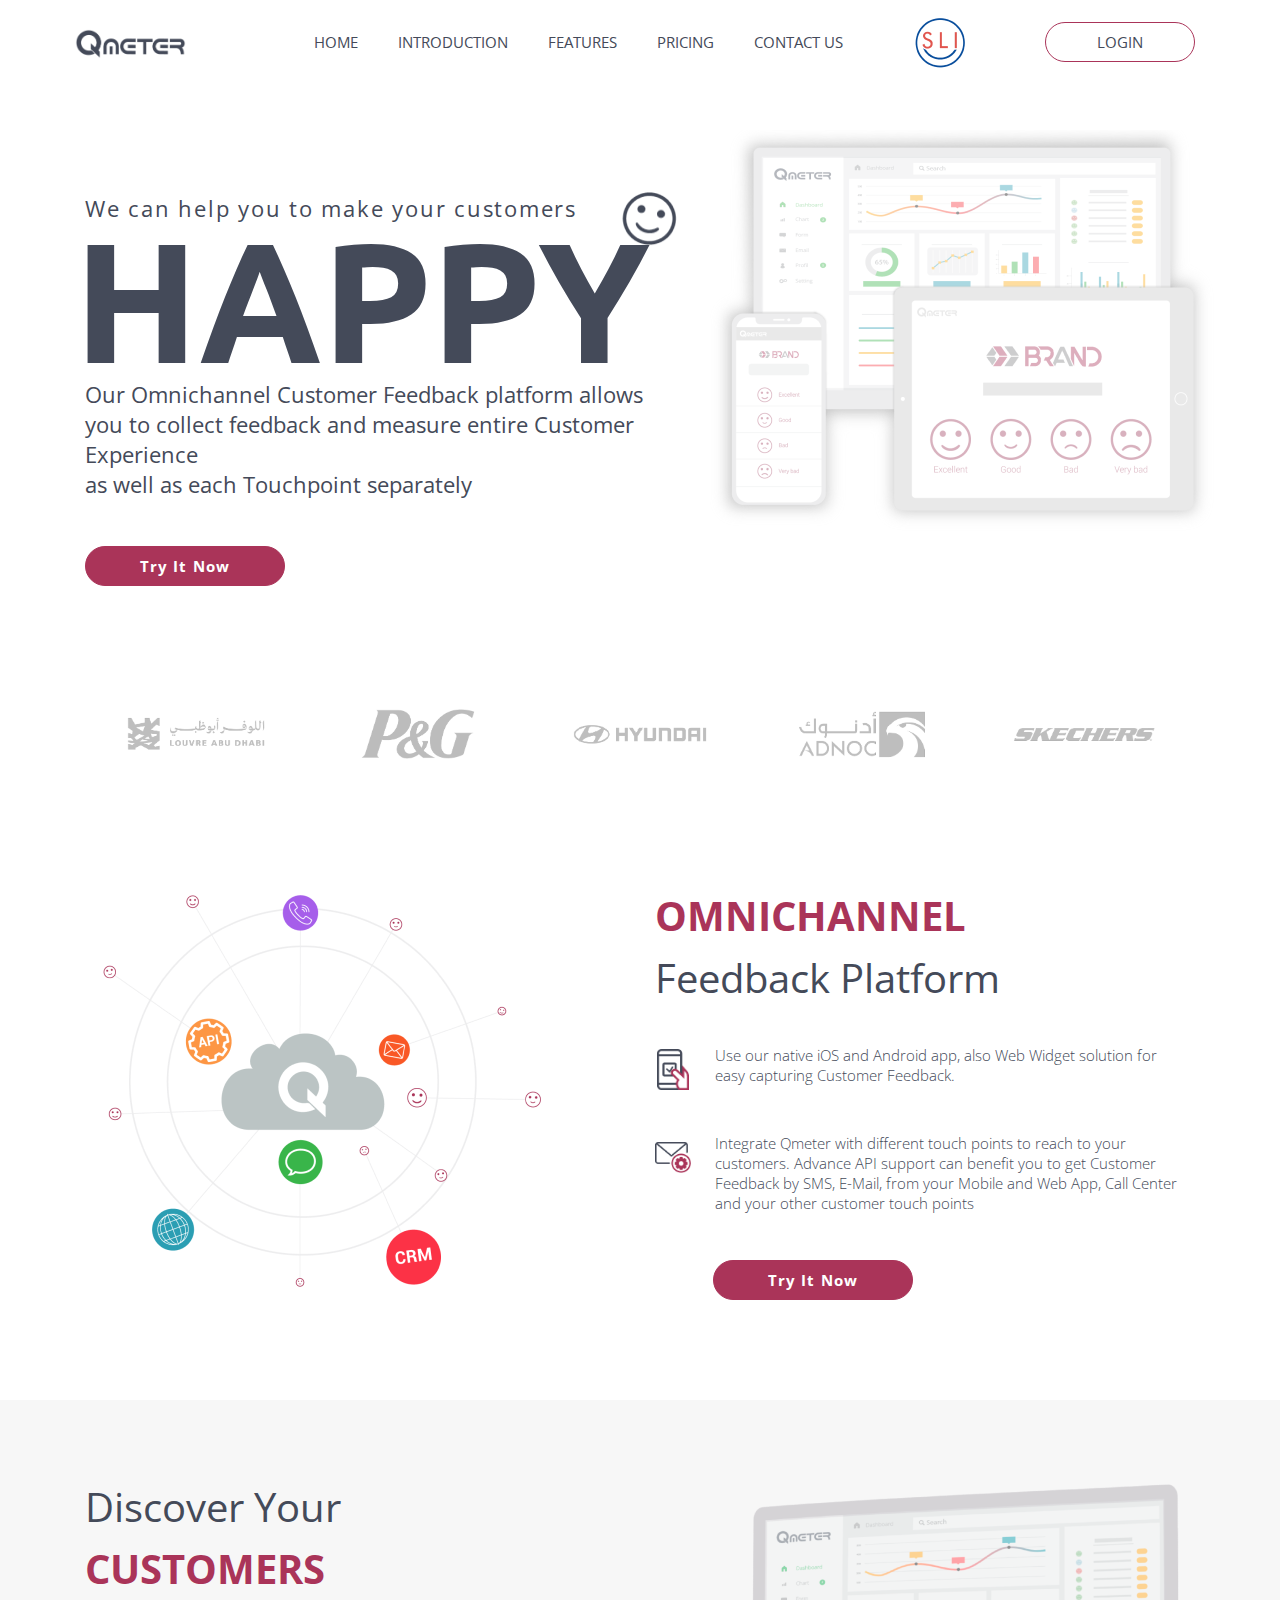
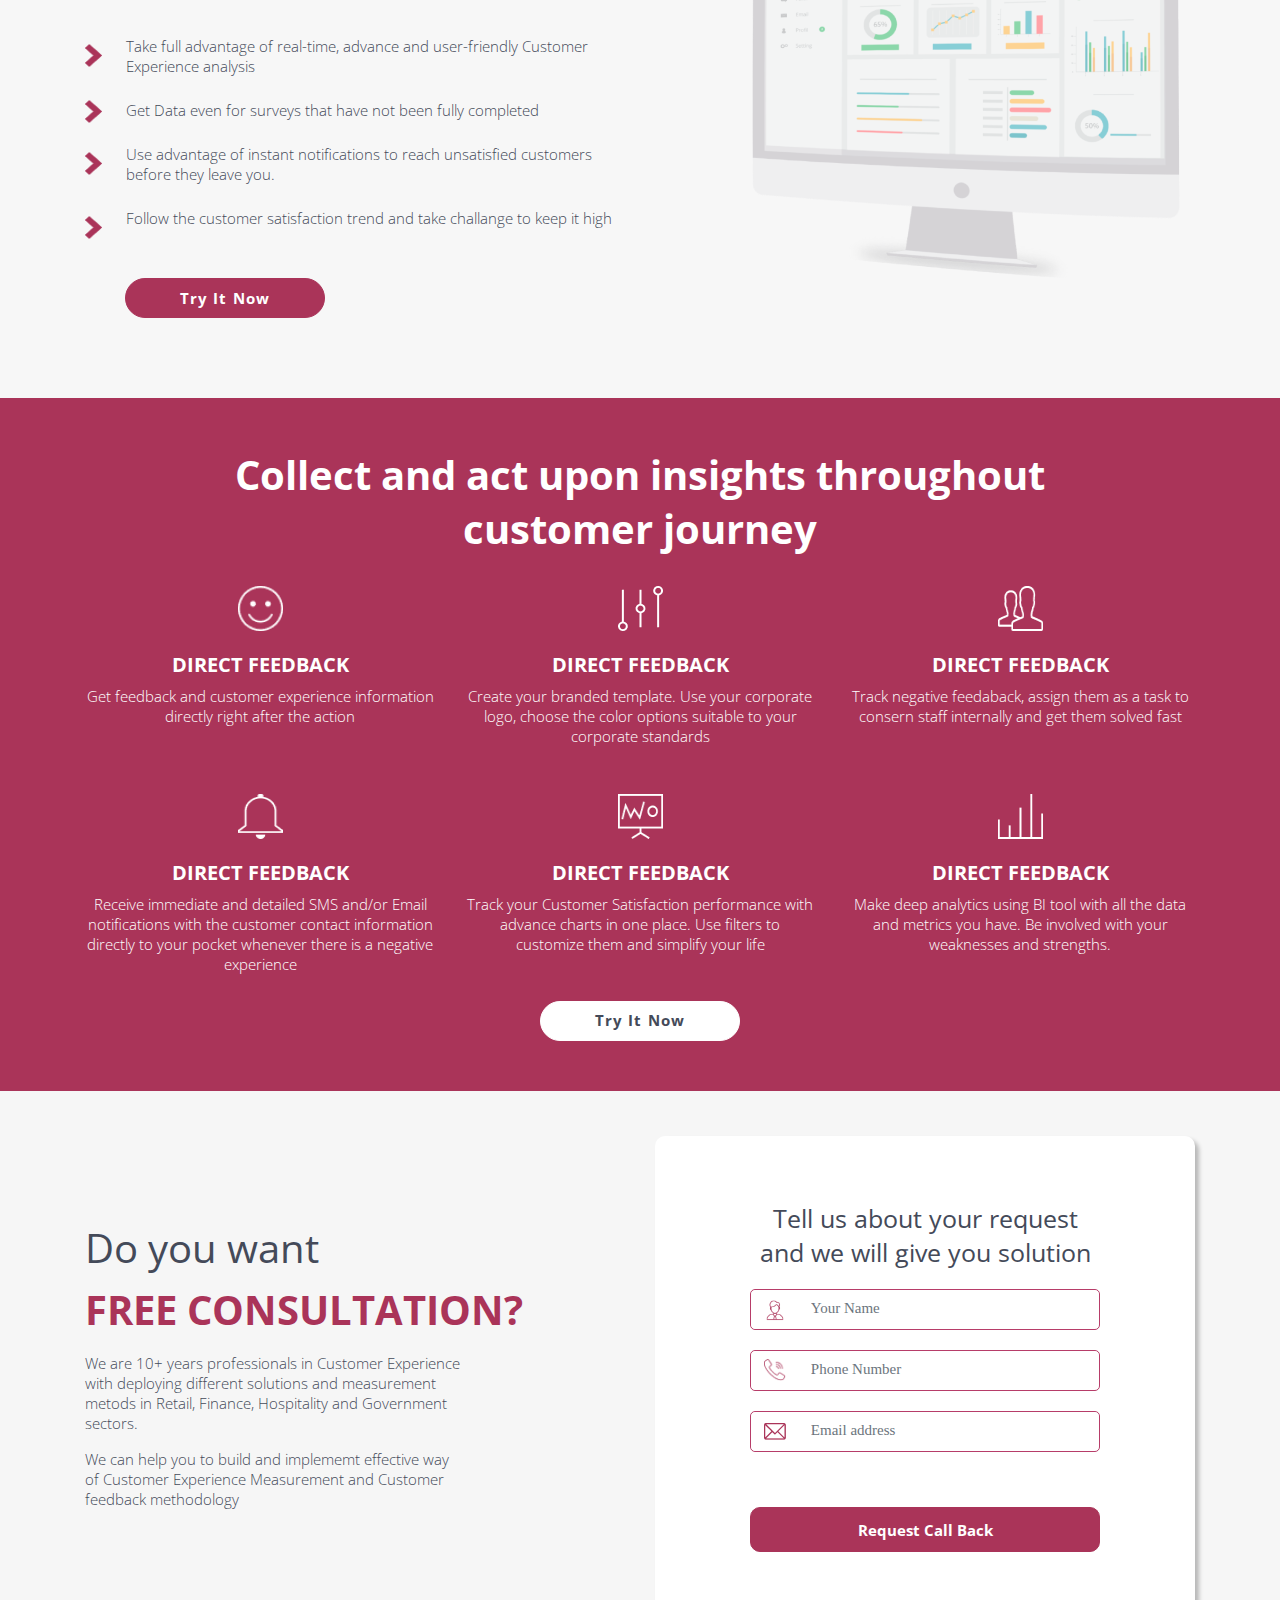
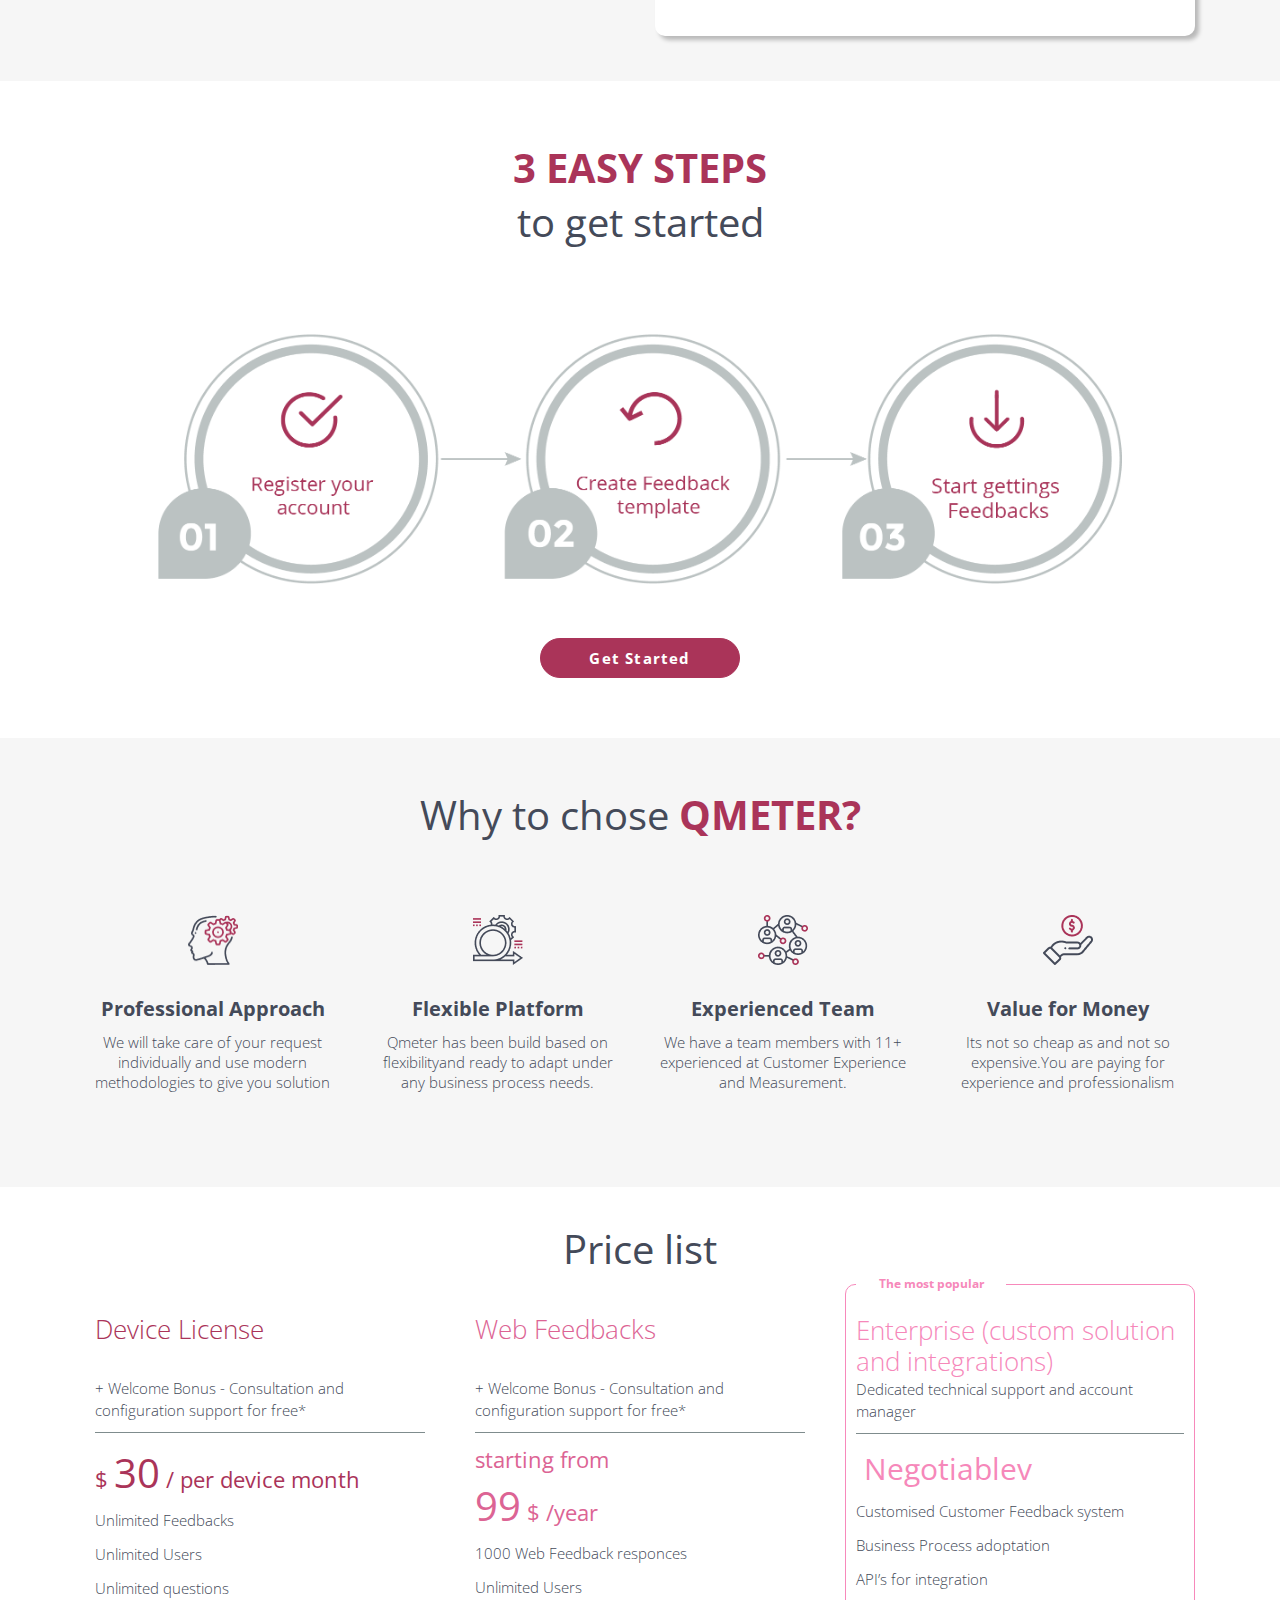
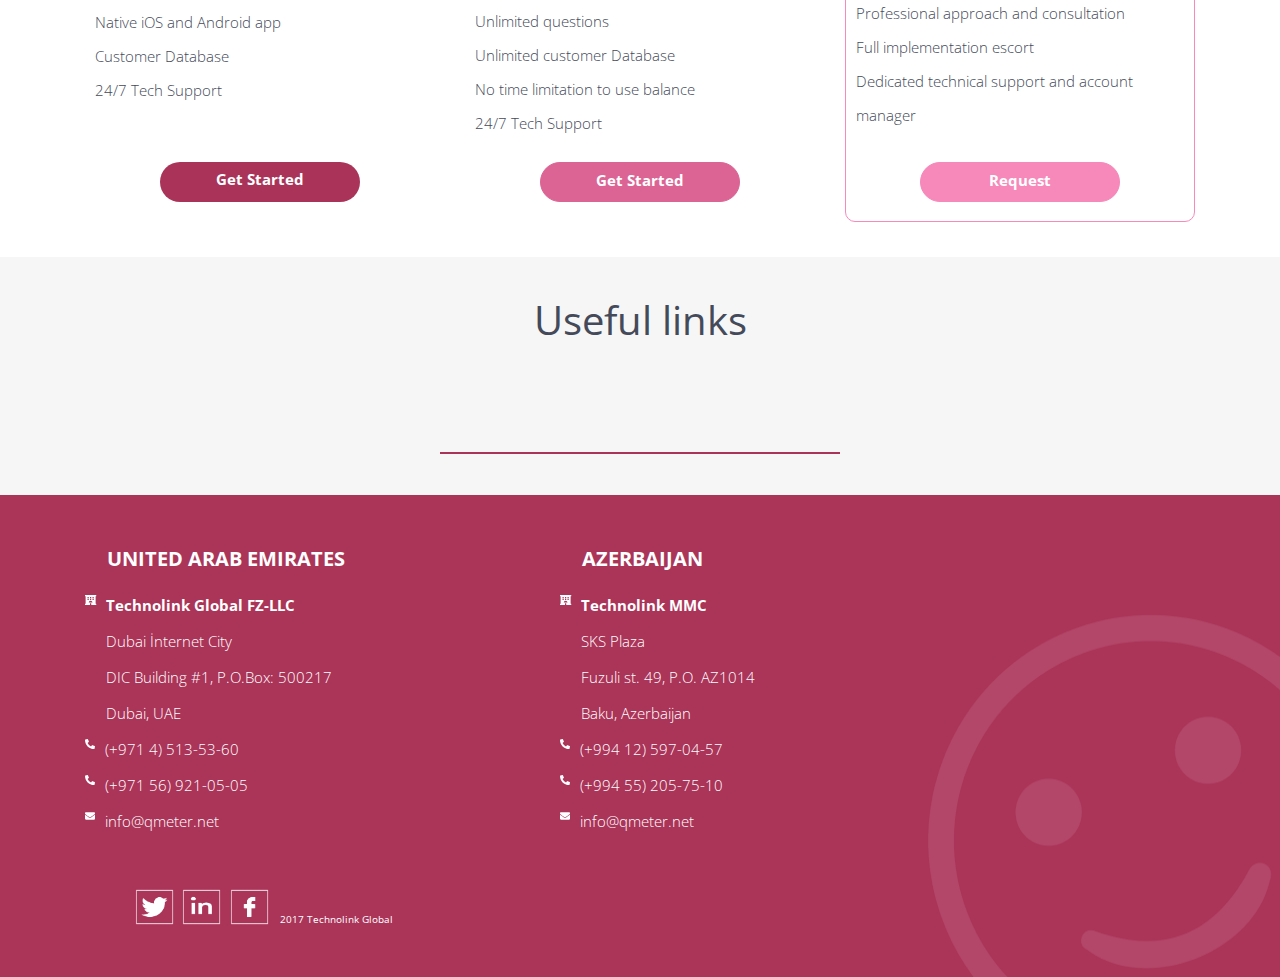
==== commit 7a551986: "qm" ====
--- a/index.html
+++ b/index.html
@@ -65,11 +65,11 @@
                     <img class="smile-img animated bounce" src="./style/mystyle/img/smile-01 1.png" alt="">
                     <div class="happy">HAPPY</div>
                     <h2 class="feedback">
-                        Our Omnichannel Customer Feedback solution allows
+                        Our Omnichannel Customer Feedback platform allows
                         <br>
-                        you to collect feedback and measure
+                        you to collect feedback and measure entire Customer Experience
                         <br>
-                        Customer Experience using multi channels
+                        as well as  each Touchpoint separately
                     </h2>
                   <div class="asdsead"> <a class="d-inline " href=""><button class="button-try">Try It Now</button></a> </div>
                 </div>
@@ -87,7 +87,7 @@
         <div class="row section-2-row">
             <div class="col-12 col-sm-12 col-md-12 col-lg-12 col-xl-12">
                 <div class="section-2-all-logo">
-                    <div class="logo-partnyor wow fadeInUp">
+                    <div class="logo-partnyor ">
                         <img class="partnyor-img" src="./style/mystyle/img/Abu-01.png" alt="">
                     </div>
                     <div class="logo-partnyor wow fadeInUp">
@@ -112,12 +112,12 @@
     <div class="container">
         <div class="row section-3-row">
             <div class="col-12 col-sm-12 col-md-6 col-lg-6 col-xl-6">
-                <div class="section-3-div wow fadeInUp">
+                <div class="section-3-div ">
                     <img src="./style/mystyle/img/photo1-01 1.png" alt="" class="section-3-img">
                 </div>
             </div>
             <div class="col-12 col-sm-12 col-md-6 col-lg-6 col-xl-6">
-                <div class="section-3-all-content wow fadeInUp">
+                <div class="section-3-all-content ">
                     <h3 class="h3-title">OMNICHANNEL</h3>
                     <h3 class="h3-title-2 mb-4">Feedback Platform</h3>
                     <div class="media media-section">
@@ -153,7 +153,7 @@
         <div class="container">
             <div class="row ">
                 <div class="col-12 col-sm-12 col-md-6 col-lg-6 col-xl-6">
-                    <div class="section-3-all-content wow fadeInUp">
+                    <div class="section-3-all-content">
                         <h3 class="h3-title-2">Discover Your </h3>
                         <h3 class="h3-title mb-4">CUSTOMERS </h3>
                         <div class="media media-section">
@@ -200,7 +200,7 @@
                     </div>
                 </div>
                 <div class="col-12 col-sm-12 col-md-6 col-lg-6 col-xl-6">
-                    <div class="section-4-div-i wow fadeInUp">
+                    <div class="section-4-div-i ">
                         <img class="section-4-div-img" src="./style/mystyle/img/photo3-01 1.png" alt="">
                     </div>
 
@@ -215,13 +215,13 @@
             <div class="row section-5-row">
                 <div
                     class="col-10 col-sm-10 col-md-10 col-lg-10 col-xl-10 offset-1 offset-sm-1 offset-md-1 offset-lg-1 offset-xl-1">
-                    <div class="collect wow fadeInUp">
+                    <div class="collect ">
                         Collect and act upon insights throughout
                         customer journey
                     </div>
                 </div>
                 <div class="col-12 col-sm-12 col-md-6 col-lg-4 col-xl-4">
-                    <div class="all-icon-6 wow fadeInUp">
+                    <div class="all-icon-6 ">
                         <img class="icon-1-6" src="./style/mystyle/img/Vector (1).png" alt="">
                         <h4 class="img-title-icon">DIRECT FEEDBACK</h4>
                         <h6 class="img-content-icon">
@@ -231,7 +231,7 @@
                     </div>
                 </div>
                 <div class="col-12 col-sm-12 col-md-6 col-lg-4 col-xl-4">
-                    <div class="all-icon-6 wow fadeInUp">
+                    <div class="all-icon-6">
                         <img class="icon-1-6" src="./style/mystyle/img/Vector (2).png" alt="">
                         <h4 class="img-title-icon">DIRECT FEEDBACK</h4>
                         <h6 class="img-content-icon">
@@ -241,7 +241,7 @@
                     </div>
                 </div>
                 <div class="col-12 col-sm-12 col-md-6 col-lg-4 col-xl-4">
-                    <div class="all-icon-6 wow fadeInUp">
+                    <div class="all-icon-6 ">
                         <img class="icon-1-6" src="./style/mystyle/img/Vector (3).png" alt="">
                         <h4 class="img-title-icon">DIRECT FEEDBACK</h4>
                         <h6 class="img-content-icon">
@@ -251,7 +251,7 @@
                     </div>
                 </div>
                 <div class="col-12 col-sm-12 col-md-6 col-lg-4 col-xl-4">
-                    <div class="all-icon-6 wow fadeInUp">
+                    <div class="all-icon-6 ">
                         <img class="icon-1-6" src="./style/mystyle/img/Vector (4).png" alt="">
                         <h4 class="img-title-icon">DIRECT FEEDBACK</h4>
                         <h6 class="img-content-icon">
@@ -263,7 +263,7 @@
                     </div>
                 </div>
                 <div class="col-12 col-sm-12 col-md-6 col-lg-4 col-xl-4">
-                    <div class="all-icon-6 wow fadeInUp">
+                    <div class="all-icon-6 ">
                         <img class="icon-1-6" src="./style/mystyle/img/Vector (5).png" alt="">
                         <h4 class="img-title-icon">DIRECT FEEDBACK</h4>
                         <h6 class="img-content-icon">
@@ -274,7 +274,7 @@
                     </div>
                 </div>
                 <div class="col-12 col-sm-12 col-md-6 col-lg-4 col-xl-4">
-                    <div class="all-icon-6 wow fadeInUp">
+                    <div class="all-icon-6">
                         <img class="icon-1-6" src="./style/mystyle/img/Vector (6).png" alt="">
                         <h4 class="img-title-icon">DIRECT FEEDBACK</h4>
                         <h6 class="img-content-icon">
@@ -286,7 +286,7 @@
                 </div>
 
                 <div class="col-12 col-sm-12 col-md-12 col-lg-12 col-xl-12">
-                    <div class="white-button wow fadeInUp">
+                    <div class="white-button ">
                       <a href=""> <button class="button-tryy">Try It Now</button></a> 
                     </div>
                 </div>
@@ -300,7 +300,7 @@
         <div class="container">
             <div class="row section-6-row">
                 <div class="col-12 col-sm-12 col-md-6 col-lg-6 col-xl-6">
-                    <div class="section-6-all wow fadeInUp">
+                    <div class="section-6-all">
                         <h5 class="do-you">
                             Do you want
                         </h5>
@@ -321,7 +321,7 @@
                     </div>
                 </div>
                 <div class="col-12 col-sm-12 col-md-6 col-lg-6 col-xl-6">
-                    <div class="section-6-div wow fadeInUp">
+                    <div class="section-6-div">
                         <div class="section-6-login-all">
                             <div class="login-title">
                                 Tell us about your request
@@ -368,12 +368,12 @@
     <div class="container">
         <div class="row section-7-row">
             <div class="col-12 col-sm-12 col-md-12 col-lg-12 col-xl-12">
-                <div class="section-7-all wow fadeInUp">
+                <div class="section-7-all ">
                     <div class="easy"> 3 easy steps</div>
                     <h3 class="section-7-title text-center">
                         to get started
                     </h3>
-                    <div class="section-7-img-div wow fadeInUp">
+                    <div class="section-7-img-div ">
                         <img class="section-7-img" src="./style/mystyle/img/photo2-01(1).png" alt="">
                     </div>
                     <div class="button-secter">
@@ -391,12 +391,12 @@
     <div class="container">
         <div class="row section-9-row">
             <div class="col-12 col-sm-12 col-md-12 col-lg-12 col-xl-12">
-                <h5 class="section-9-title wow fadeInUp">
+                <h5 class="section-9-title ">
                     Why to chose <span class="qmeter-s"> Qmeter?</span>
                 </h5>
             </div>
             <div class="col-6 col-sm-6 col-md-6 col-lg-3 col-xl-3">
-                <div class="section-9-all wow fadeInUp">
+                <div class="section-9-all ">
                     <div class="section-9-i-div">
                         <img src="./style/mystyle/img/Page 1 1.png" alt="" class="section-9-img">
                     </div>
@@ -412,7 +412,7 @@
                 </div>
             </div>
             <div class="col-6 col-sm-6 col-md-6 col-lg-3 col-xl-3">
-                <div class="section-9-all wow fadeInUp">
+                <div class="section-9-all ">
                     <div class="section-9-i-div">
                         <img src="./style/mystyle/img/Frame (3).png" alt="" class="section-9-img">
                     </div>
@@ -428,7 +428,7 @@
                 </div>
             </div>
             <div class="col-6 col-sm-6 col-md-6 col-lg-3 col-xl-3">
-                <div class="section-9-all wow fadeInUp">
+                <div class="section-9-all ">
                     <div class="section-9-i-div">
                         <img src="./style/mystyle/img/Frame (4).png" alt="" class="section-9-img">
                     </div>
@@ -443,7 +443,7 @@
                 </div>
             </div>
             <div class="col-6 col-sm-6 col-md-6 col-lg-3 col-xl-3">
-                <div class="section-9-all wow fadeInUp">
+                <div class="section-9-all">
                     <div class="section-9-i-div">
                         <img src="./style/mystyle/img/Frame (5).png" alt="" class="section-9-img">
                     </div>
@@ -476,7 +476,7 @@
                     </div>
                 </div>
                 <div class="col-12 col-sm-12 col-md-4 col-lg-4 col-xl-4">
-                    <div class="price-list-all wow fadeInUp">
+                    <div class="price-list-all">
                         <h6 class="price-name">Device License </h6>
                         <div class="price-name-down ">
                             + Welcome Bonus - Consultation
@@ -507,7 +507,7 @@
                         <div class="price-name-down  price-num">
                             24/7 Tech Support
                         </div>
-                        <div class="mx-auto text-center get-started-section text-white alone-2">
+                        <div class="mx-auto text-center get-started-section text-white margin-booo">
                             <a class="text-white" href="">
                                 Get Started
                             </a>
@@ -515,7 +515,7 @@
                     </div>
                 </div>
                 <div class="col-12 col-sm-12 col-md-4 col-lg-4 col-xl-4">
-                    <div class="price-list-all wow fadeInUp">
+                    <div class="price-list-all">
                         <h6 class="price-name price-two">Web Feedbacks </h6>
                         <div class="price-name-down ">
                             + Welcome Bonus - Consultation
@@ -523,7 +523,8 @@
                         </div>
                         <div class="price-line"></div>
                         <div class="price-month price-two">
-                            <span>starting from </span>
+                            <div>starting from </div>
+                            
                             <span class="manat">99</span>
                             <span>$</span>
                             <span>/year</span>
@@ -546,7 +547,7 @@
                         <div class="price-name-down  price-num">
                             24/7 Tech Support
                         </div>
-                        <div class="mx-auto text-center get-started-section text-white price-two-b alone-2">
+                        <div class="mx-auto text-center get-started-section text-white price-two-b alone-2 margin-booo">
                             <a class="text-white" href="">
                                 Get Started
                             </a>
@@ -554,7 +555,7 @@
                     </div>
                 </div>
                 <div class="col-12 col-sm-12 col-md-4 col-lg-4 col-xl-4">
-                    <div class="price-list-all neene-p wow fadeInUp">
+                    <div class="price-list-all neene-p ">
                         <div class="most-populer mx-auto price-three ">
                             The most popular
                         </div>
@@ -617,10 +618,9 @@
                        
                     </div>
                 </div>
-                <div class="col-12 col-sm-6 col-md-4 col-lg-4 col-xl-4">
-                    <div class="section-10-all wow fadeInUp">
-                       
-                       <a href=""> <h4 class="l-h4"><i class="fas fa-circle mr-2"></i>Become Partner</h4></a>
+                <div class="col-12 col-sm-6 col-md-4 col-lg-4 col-xl-4"  >
+                    <div class="section-10-all wow fadeInUp " data-target="#exampleModalCenter"data-toggle="modal">
+                       <a href="#"><h4 class="l-h4"><i class="fas fa-circle mr-2"></i>Become Partner</h4></a>
                        
                     </div>
                 </div>
@@ -642,7 +642,7 @@
     <!-- footer -->
     <div id="contact" class="section-111-color">
         <div class="container">
-            <div class="row wow fadeInUp">
+            <div class="row ">
                 <div class="col-6 col-sm-6 col-md-5 col-lg-5 col-xl-5">
                     <div class="footer-all-section">
                         <div class="footer-title">
@@ -763,8 +763,7 @@
             <div class="modal-body">
                 <div class="section-6-login-all">
                     <div class="login-title">
-                        Tell us about your request
-                        and we will give you solution
+                        Please provide us your contact details & Be ready to receive a call from us
                     </div>
                     <form action="">
                         <div class="input-group flex-nowrap input-all">
@@ -794,6 +793,11 @@
                             <input type="text" class="form-control input-name" placeholder="Email address"
                                 aria-label="Email address" aria-describedby="addon-wrapping">
                         </div>
+                        
+                        <div class="input-group flex-nowrap input-all">
+                            
+                            <textarea class="form-control input-name" placeholder="Tell us more about your project/request (optional)" name="" id="" cols="30" rows="4"></textarea>
+                        </div>
                         <button class="call-back">Request Call Back</button>
                     </form>
                 </div>
--- a/style/mystyle/css/style.css
+++ b/style/mystyle/css/style.css
@@ -342,6 +342,9 @@
     border-radius: 5px;
     margin: 20px 0;
 }
+.form-control:focus {
+    box-shadow: none;
+}
 .input-name {
     text-align: start;
     font-size: 14px;
@@ -350,7 +353,7 @@
     background-color: white!important;
     border: 1px solid white!important;
     font-family:' Open Sans';
-    font-style: italic;
+    
     font-weight: 300;
     font-size: 15px;
     line-height: 20px;
@@ -390,6 +393,7 @@
     font-size: 15px;
     line-height: 20px;
     color: #FFFFFF;
+    cursor: pointer;
     margin-top: 35px;
 }
 /* section 7 */
@@ -473,8 +477,11 @@
 .price-num{
     line-height: 34px;
 }
+.margin-booo{
+    margin-top: 55px!important;
+}
 .alone-2{
-    margin-top: 55px!important;
+    margin-top: 22px!important;
 }
 .price-name-down{
     font-family: 'Open Sans', sans-serif;
@@ -556,7 +563,7 @@
     position: absolute;
     top: -10px;
     width: 150px;
-    background-color:#FFFFFF;
+    background-color:white!important;
     text-align: center;
 }
 .button-try:hover{
--- a/style/mystyle/css/responsiv.css
+++ b/style/mystyle/css/responsiv.css
@@ -17,7 +17,7 @@
         padding-bottom: 3px;
     }
     .alone-2 {
-        margin-top: 56px!important;
+        margin-top: 24px!important;
     }
     .smile-img {
         width: 35px;
@@ -246,6 +246,9 @@
         height: 178px;
         margin: auto;
     }
+    .margin-booo {
+        margin-top:0!important;
+    }
     .happy {
         font-size: 120px;
         width: 0;
@@ -346,10 +349,11 @@
         margin-left: 0;
     }
     .section-6-login-all {
-        width: 260px;
+        width: 300px;
     }
     .content-section-6 {
         width: 100%;
+        margin-bottom: 36px;
     }
     .footer-all-section {
         padding: 0 0;
@@ -382,7 +386,7 @@
     .button-try {
         width: 167px;
         height: 31px;
-        margin-top: 10px;
+        margin-top: 25px;
     }
     .section-1-part {
         padding: 25px 0;
@@ -397,7 +401,7 @@
         transform: translate(0,0);
     }
     .section-3-row {
-        margin: 20px 0;
+        margin: 56px 0;
     }
     .section-3-img {
         object-fit: contain;
@@ -412,7 +416,7 @@
         text-align: center;
     }
     .section-4-color {
-        padding: 25px 0;
+        padding: 59px 0;
     }
     .section-4-div-img {
         object-fit: contain;
@@ -420,6 +424,7 @@
     .section-4-div-i {
         width: 100%;
         height: 255px;
+        margin-top: 20px;
     }
     .collect {
         font-size: 17px;
@@ -441,7 +446,7 @@
         padding: 20px 0;
     }
     .section-6-row {
-        padding: 20px 0;
+        padding: 59px 0;
     }
     .price-name {
         text-align: center;
@@ -460,7 +465,7 @@
         line-height: 38px;
     }
     .section-7-row {
-        padding: 30px 0;
+        padding: 59px 0;
     }
     .price-name-down {
         color: #7f8c8d;
@@ -472,14 +477,21 @@
     .price-month {
        text-align: center;
     }
+    .l-h4 {
+        line-height: 33px;
+    }
     .section-8-color {
-        padding: 25px 0;
+        padding: 55px 0;
+    }
+    .section-10-color {
+        background: #F6F6F6;
+        padding: 20px 0;
     }
     .price-list-all {
         padding: 10px 10px;
         border: 1px solid #AA3459; 
         border-radius: 10px;
-        margin: 5px 0;
+        margin: 15px 0;
     }
     .price-three {
         font-size: 25px;
@@ -497,7 +509,7 @@
         border-radius: 30px;
     }
     .section-9-row {
-        padding: 15px 0;
+        padding: 59px 0;
     }
     .section-9-title {
         font-size: 24px;
@@ -595,12 +607,12 @@
 }
 
 
-  @media only screen and (min-width: 1800px) and (max-width: 2800px)  {
+  @media only screen and (min-width: 1800px) and (max-width: 2000px)  {
     .section-1-row {
-        padding-top: 166px;
+        padding-top: 203px;
     }
     .section-2-row {
-        padding: 80px 0;
+        padding: 100px 0;
     }
     .section-4-color {
         background-color: #F7F7F7;
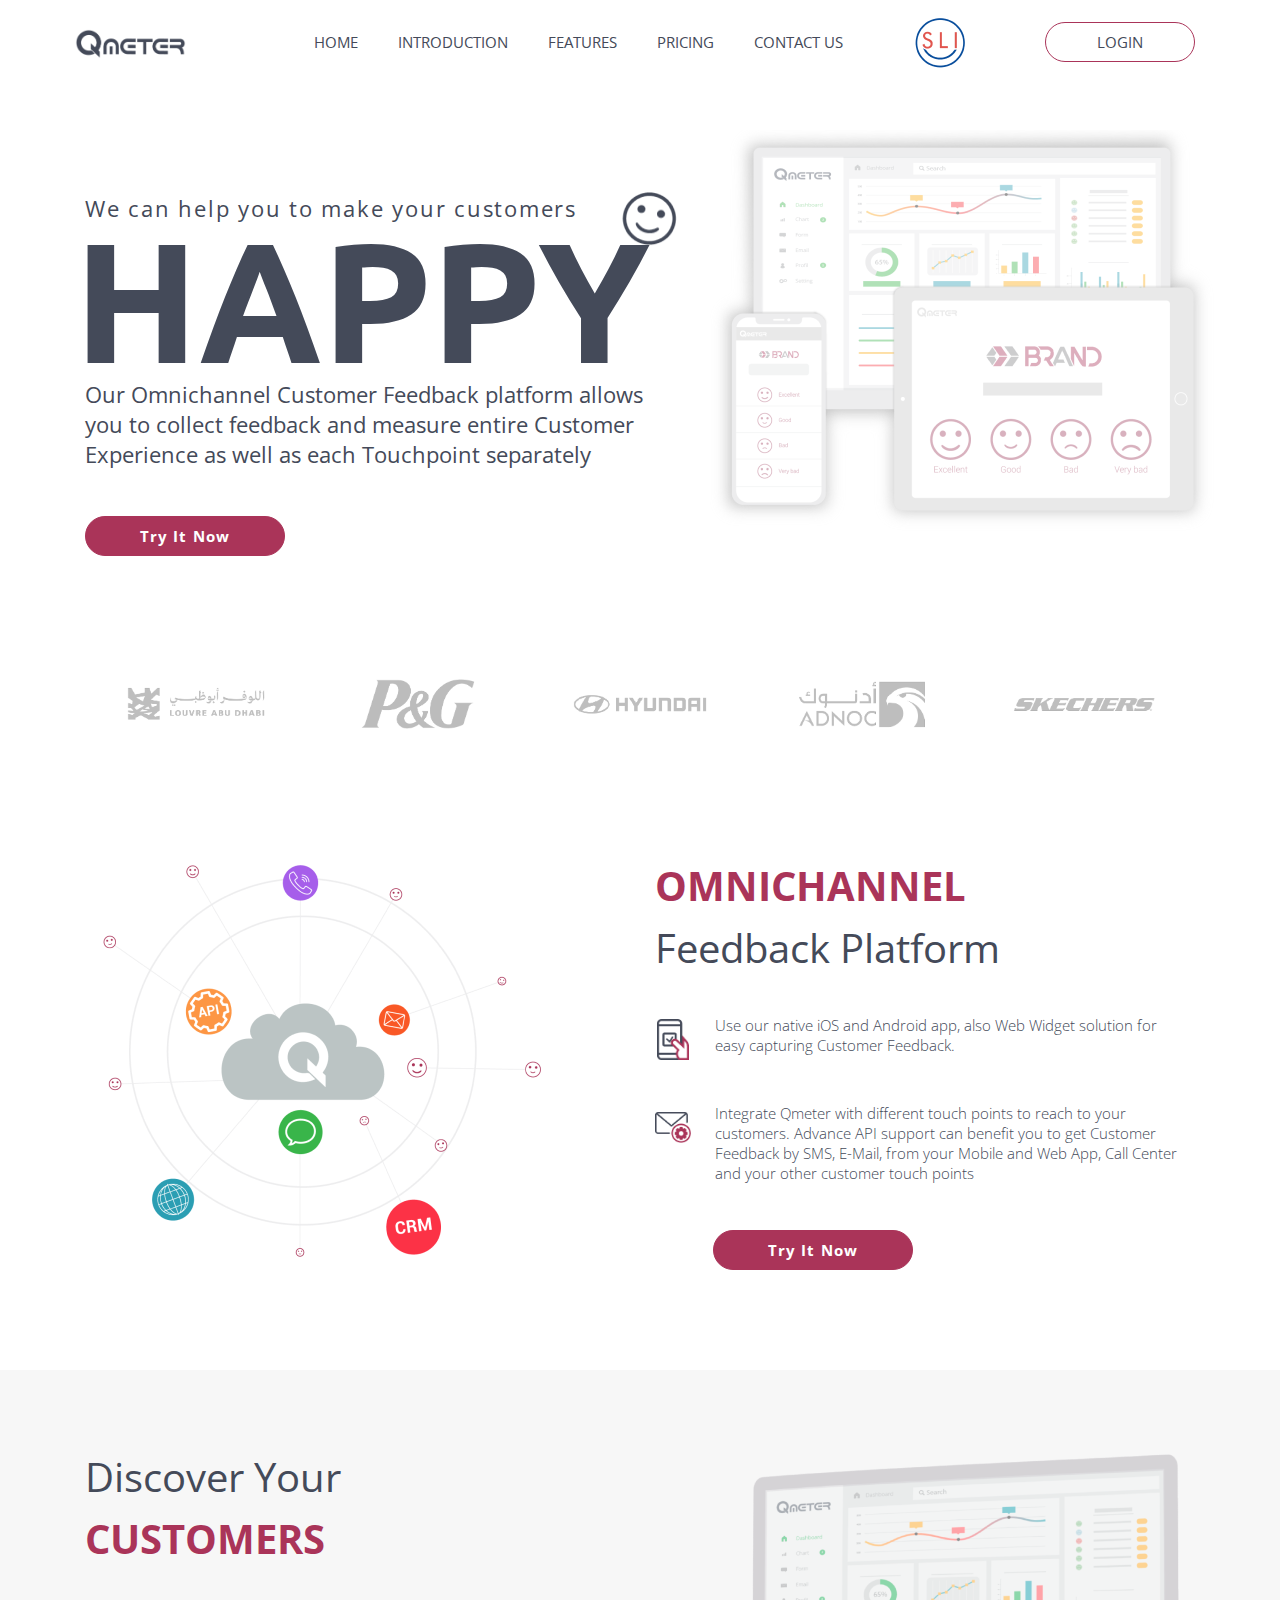
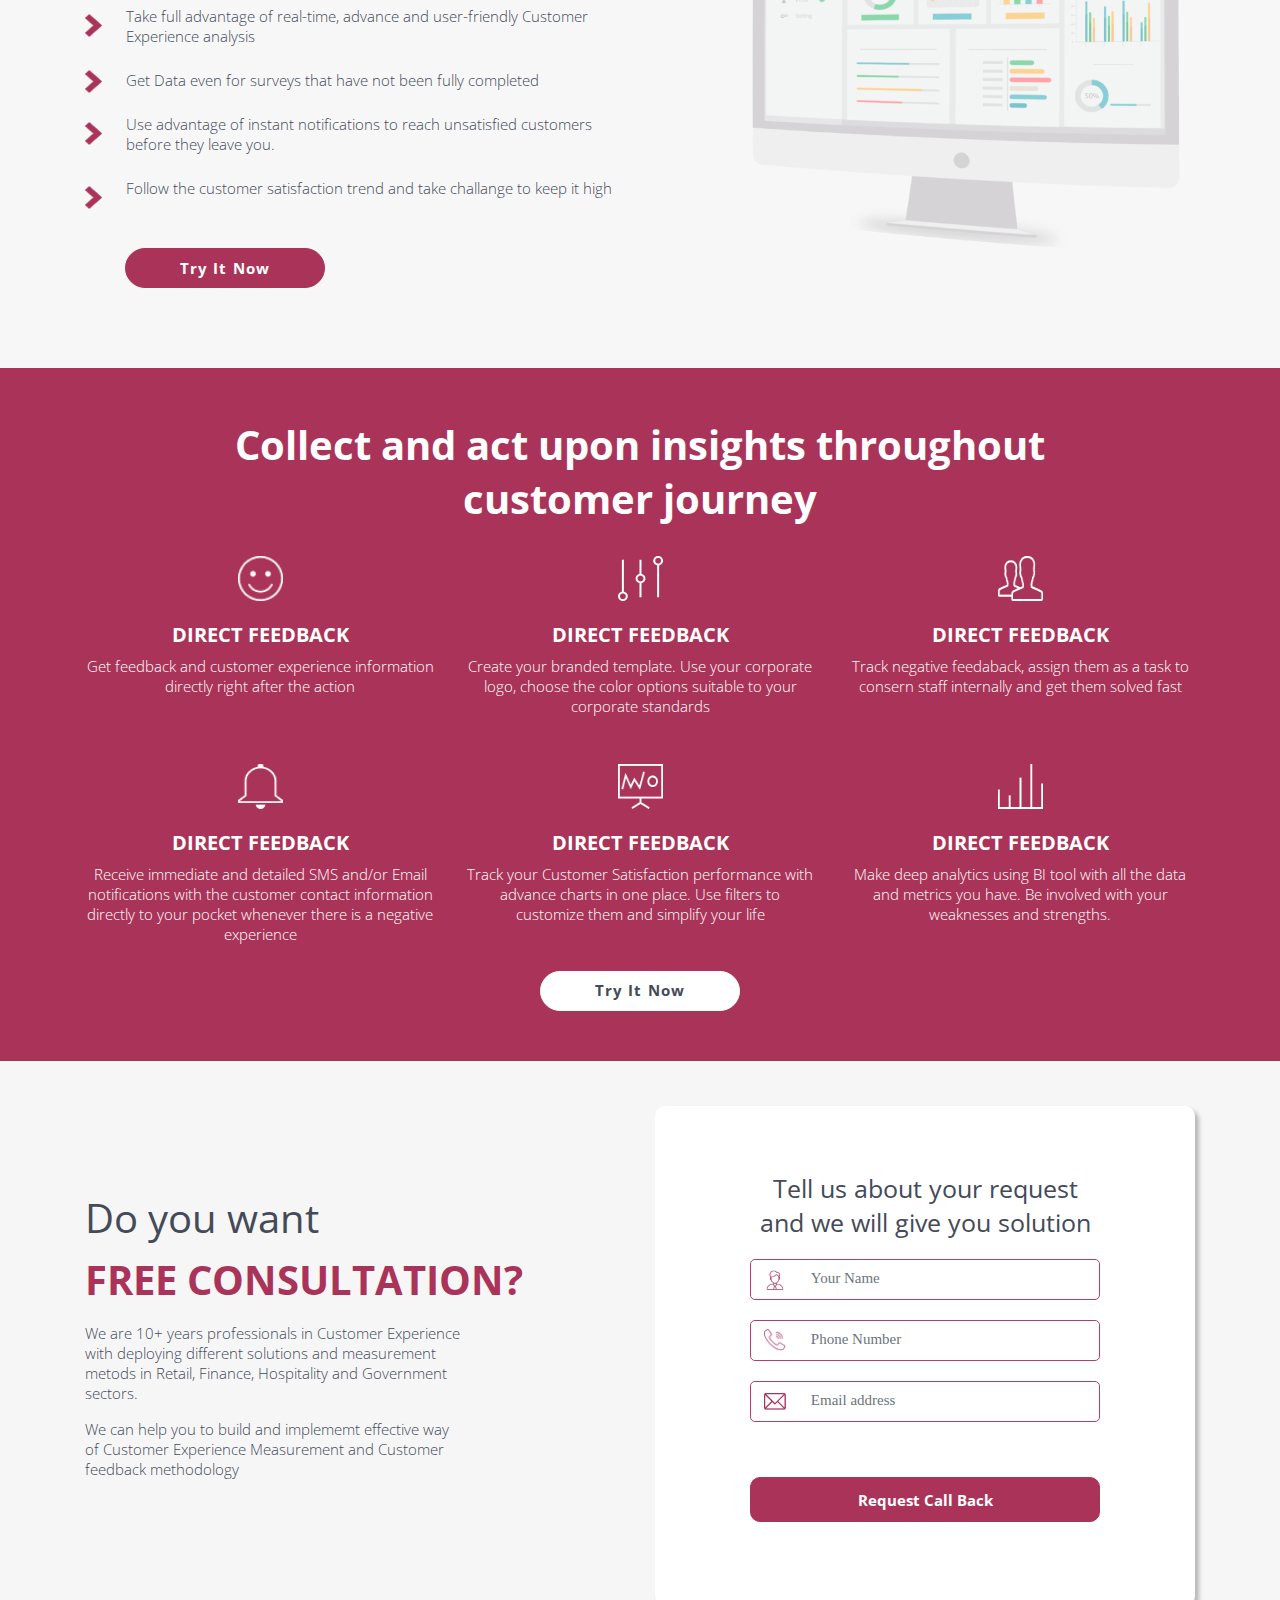
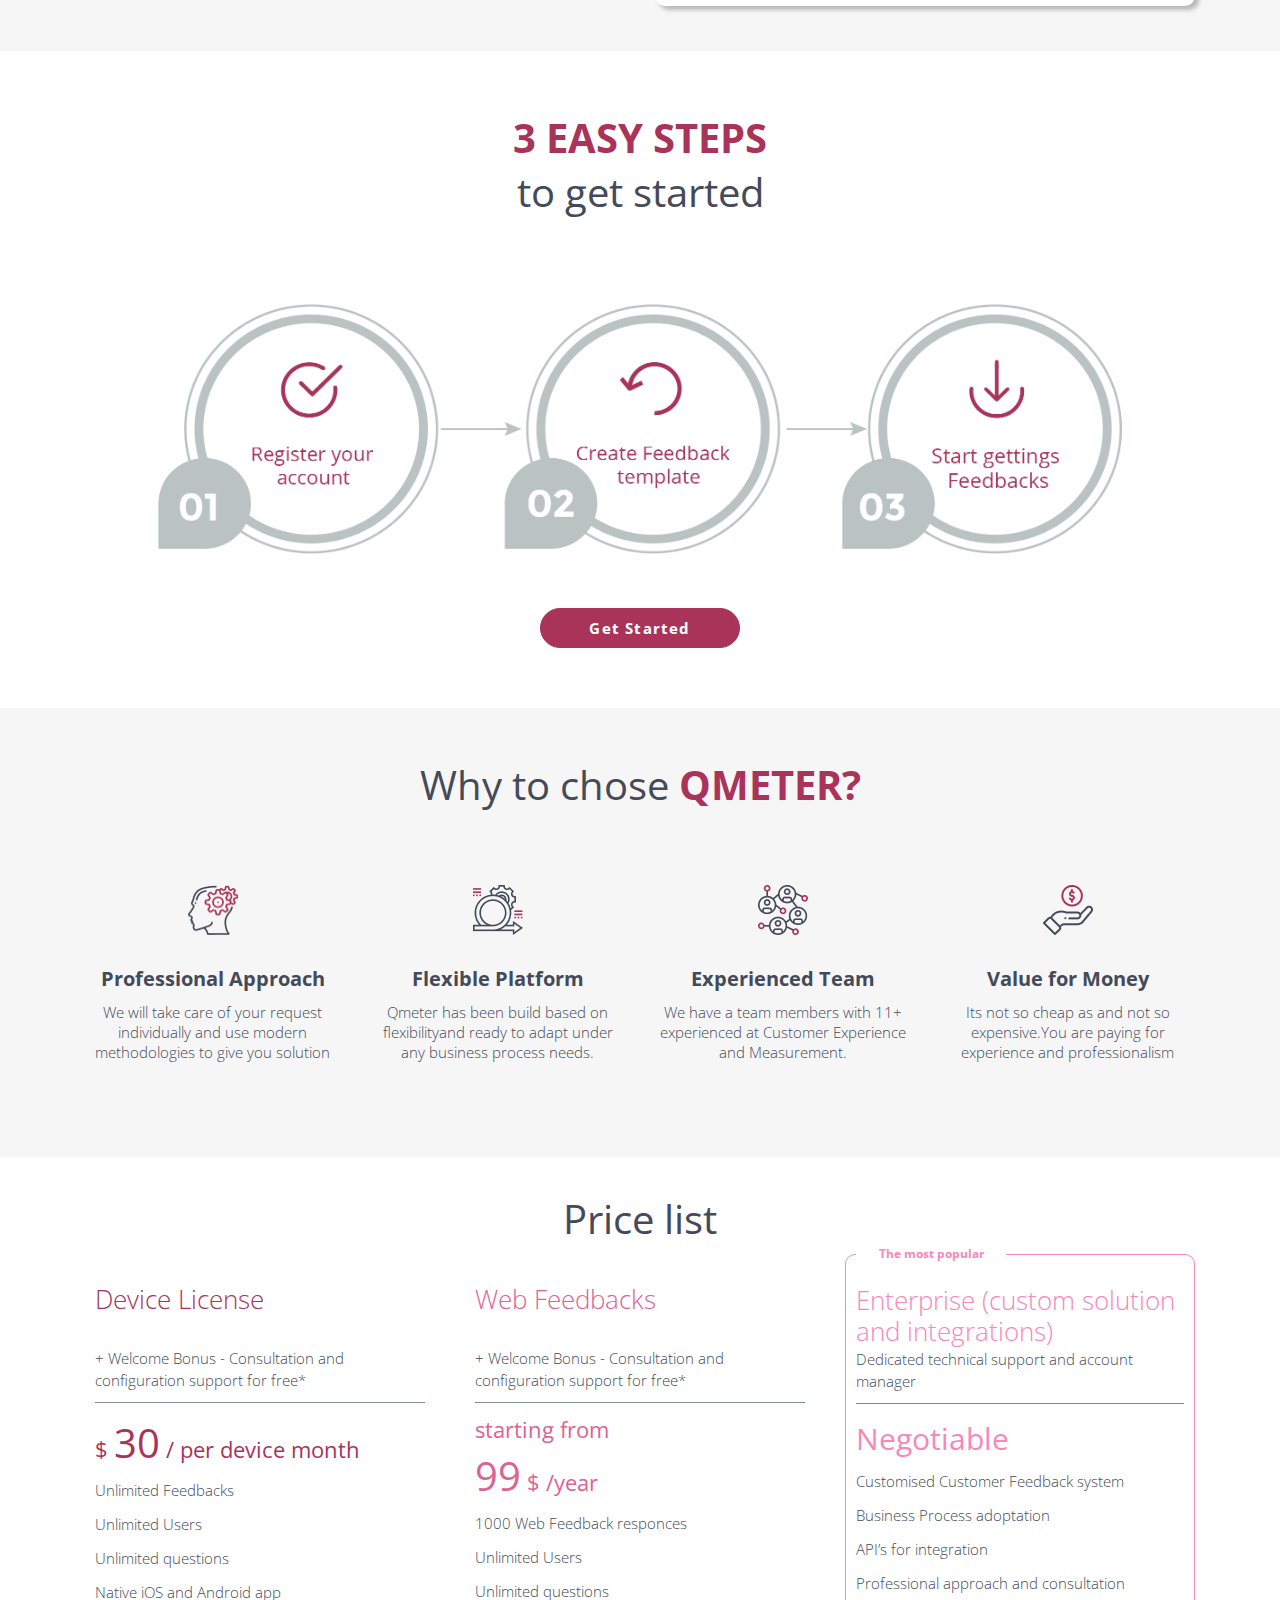
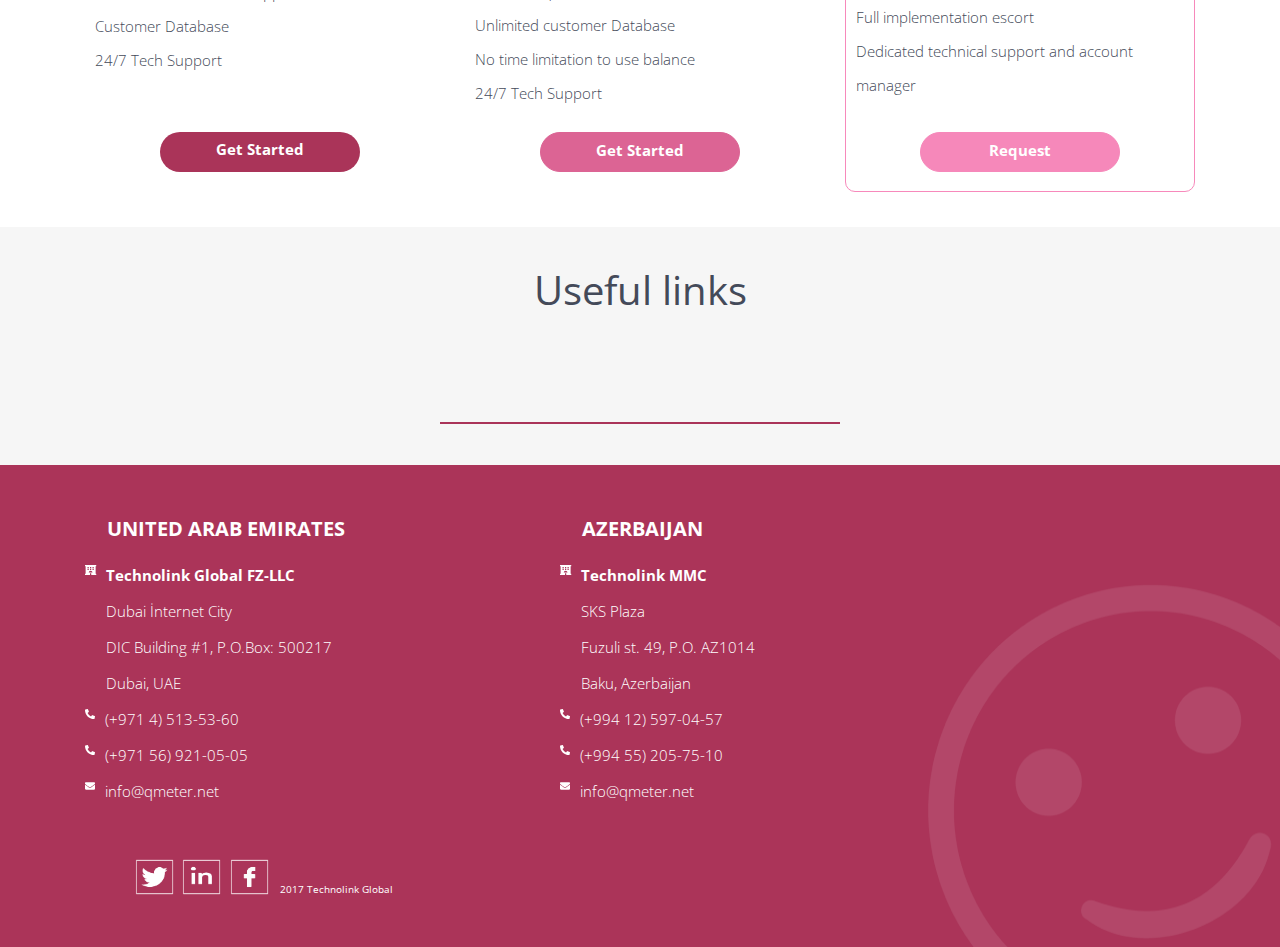
==== commit 37d1c7d0: "qm" ====
--- a/index.html
+++ b/index.html
@@ -67,9 +67,9 @@
                     <h2 class="feedback">
                         Our Omnichannel Customer Feedback platform allows
                         <br>
-                        you to collect feedback and measure entire Customer Experience
+                        you to collect feedback and measure entire Customer
                         <br>
-                        as well as  each Touchpoint separately
+                        Experience as well as  each Touchpoint separately
                     </h2>
                   <div class="asdsead"> <a class="d-inline " href=""><button class="button-try">Try It Now</button></a> </div>
                 </div>
@@ -568,7 +568,7 @@
                         </div>
                         <div class="price-line"></div>
                         <div class="price-month negotiable  price-num">
-                            Negotiablev
+                            Negotiable
                         </div>
                         <div class="price-name-down  price-num">
                             Customised Customer Feedback system
@@ -614,7 +614,7 @@
                    
                     <div class="section-10-all wow fadeInUp">
                         
-                       <a href=""> <h4 class="l-h4">Satisfaction Level Indigator</h4></a>
+                       <a href=""> <h4 class="l-h4">Satisfaction Level Indicator</h4></a>
                        
                     </div>
                 </div>
--- a/style/mystyle/css/style.css
+++ b/style/mystyle/css/style.css
@@ -525,7 +525,7 @@
     border: 1px solid #f789BB;
 }
 .negotiable{
-    padding: 8px;
+    padding: 8px 0;
     font-size: 30px;
     color: #F688BA!important;
 }
@@ -682,7 +682,7 @@
 }
 .fa-circle{
     font-size: 8px;
-    transform: translate(-93px, -2px);
+    transform: translate(-104px, -2px);
 }
 .sli-line{
     width: 50px;
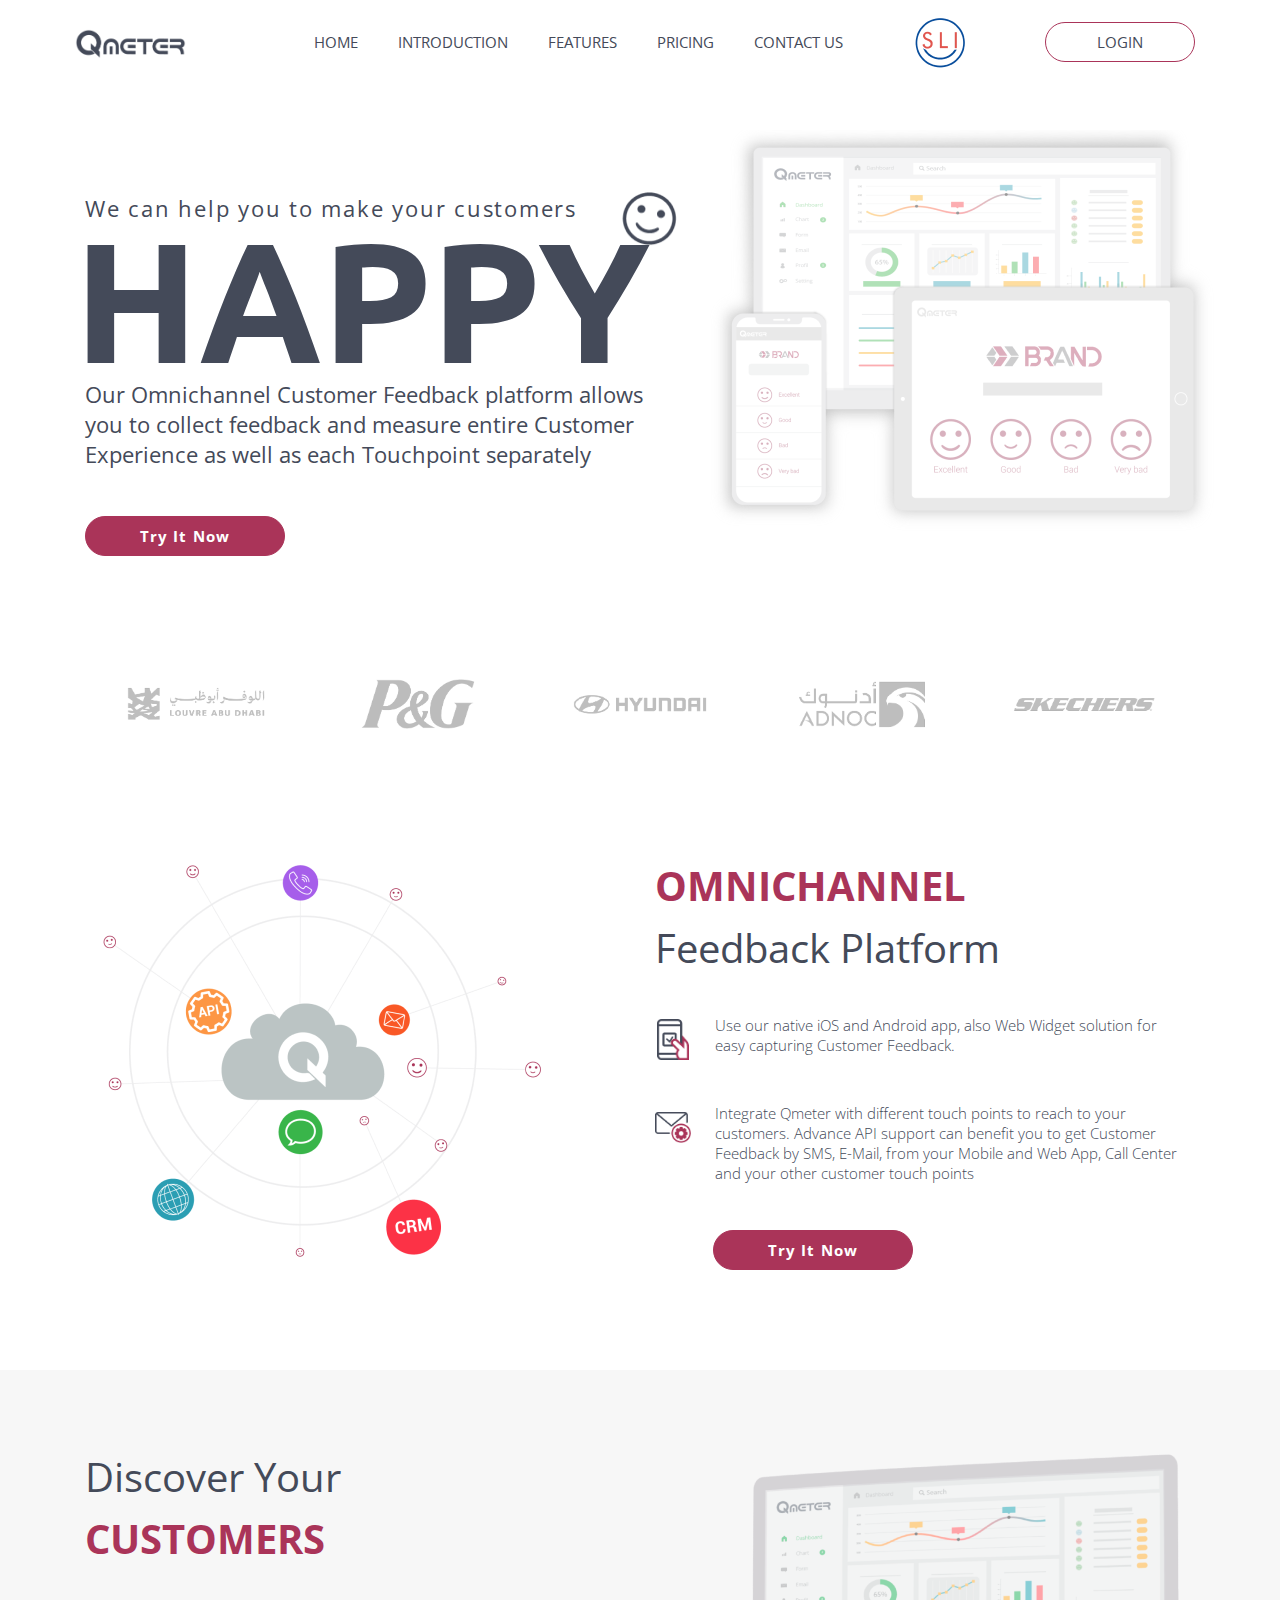
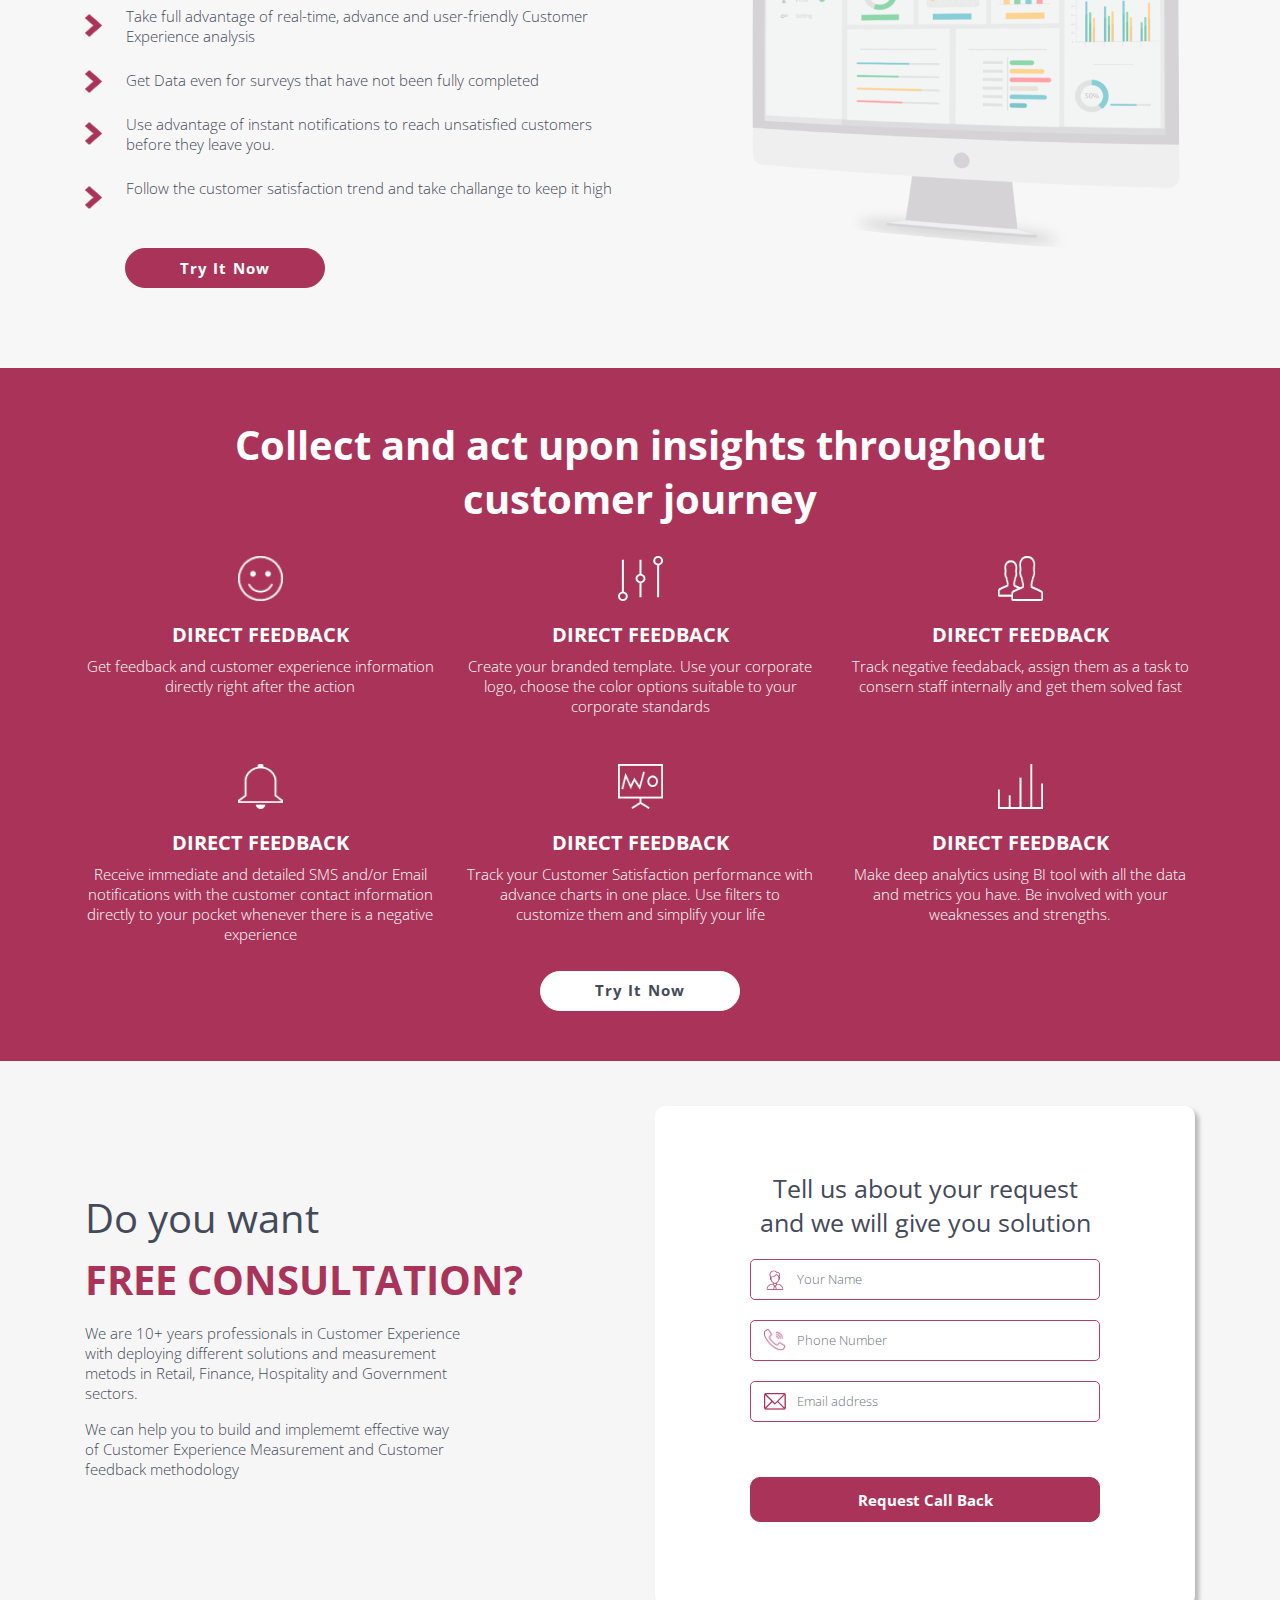
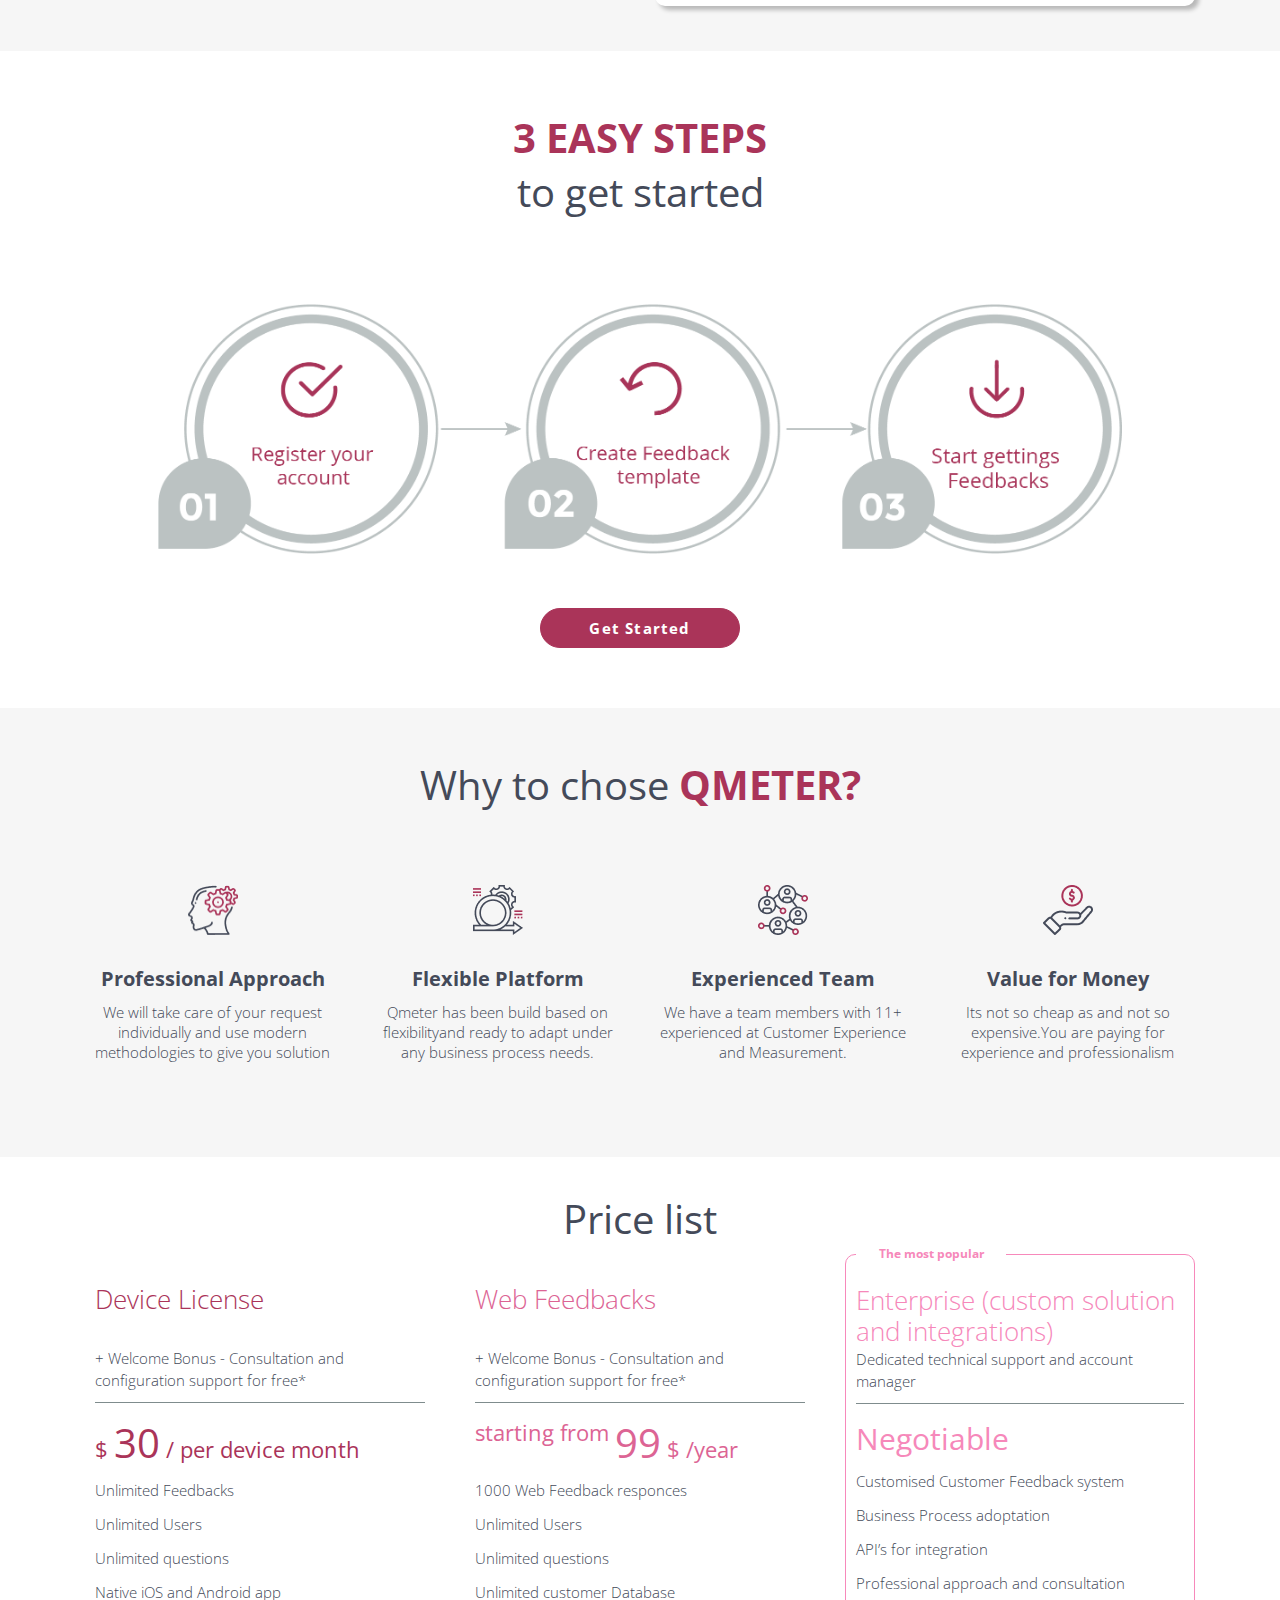
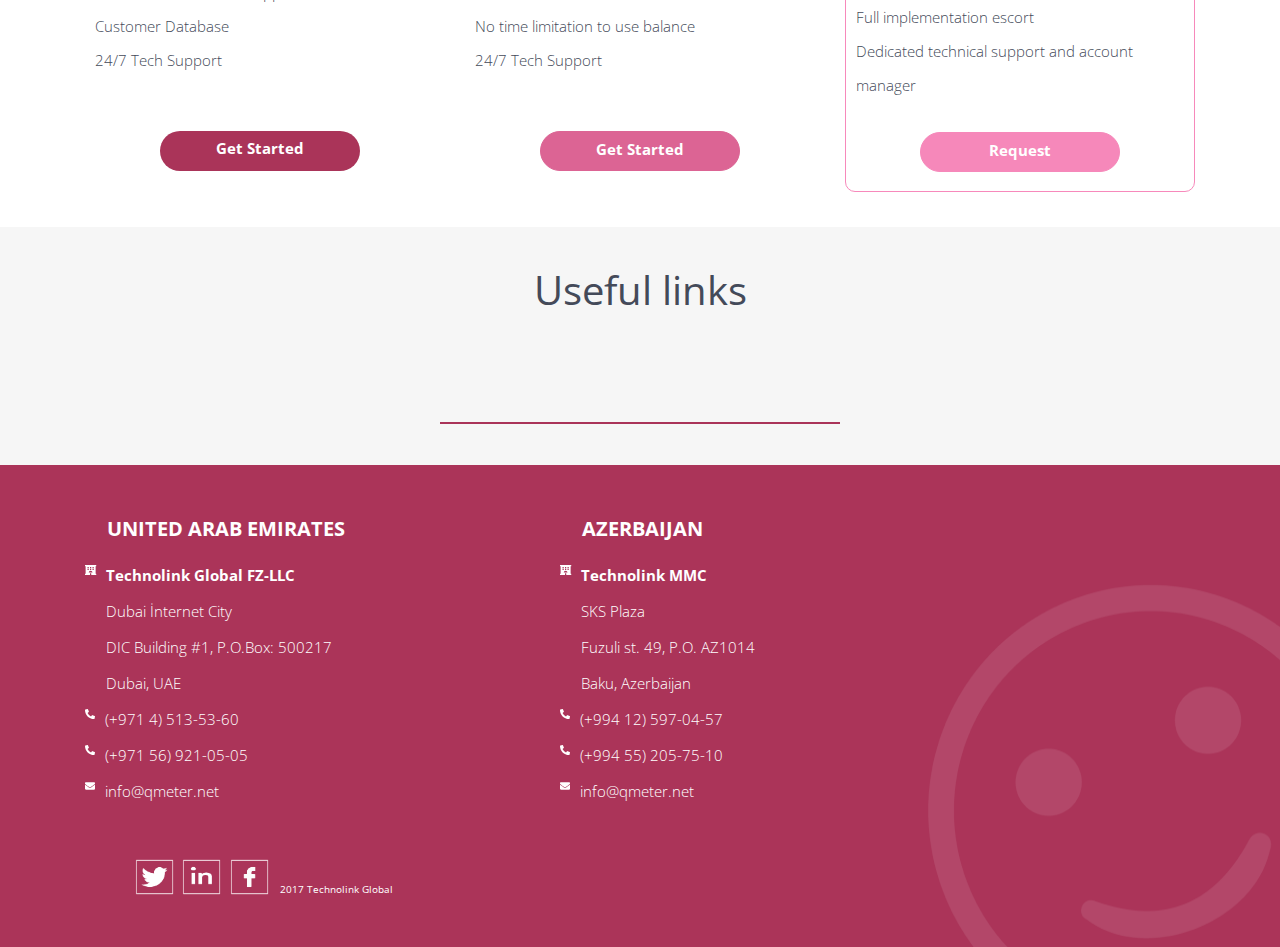
==== commit 37d22438: "qm" ====
--- a/index.html
+++ b/index.html
@@ -22,7 +22,7 @@
     <div class="nav-fix sticky-top">
         <div class="container">
             <div class="row">
-                <div class="col-12-col-sm-12 col-md-12 col-lg-12 col-xl-12 pl-0">
+                <div class="col-12-col-sm-12 col-md-12 col-lg-12 col-xl-12 pl-0 ">
                     <nav class="navbar navbar-expand-lg navbar-light ">
                         <a class="navbar-brand" href="index.html">
                             <img class="logo-div" src="./style/mystyle/img/Qmeter logo-01.png" alt="">
@@ -507,7 +507,7 @@
                         <div class="price-name-down  price-num">
                             24/7 Tech Support
                         </div>
-                        <div class="mx-auto text-center get-started-section text-white margin-booo">
+                        <div class="mx-auto text-center get-started-section text-white alone-2">
                             <a class="text-white" href="">
                                 Get Started
                             </a>
@@ -523,7 +523,7 @@
                         </div>
                         <div class="price-line"></div>
                         <div class="price-month price-two">
-                            <div>starting from </div>
+                            <div class="m-ay">starting from </div>
                             
                             <span class="manat">99</span>
                             <span>$</span>
@@ -547,7 +547,7 @@
                         <div class="price-name-down  price-num">
                             24/7 Tech Support
                         </div>
-                        <div class="mx-auto text-center get-started-section text-white price-two-b alone-2 margin-booo">
+                        <div class="mx-auto text-center get-started-section text-white price-two-b alone-2 ">
                             <a class="text-white" href="">
                                 Get Started
                             </a>
@@ -614,13 +614,13 @@
                    
                     <div class="section-10-all wow fadeInUp">
                         
-                       <a href=""> <h4 class="l-h4">Satisfaction Level Indicator</h4></a>
+                       <a href=""> <h4 class="l-h4">Satisfaction Level Indicator”</h4></a>
                        
                     </div>
                 </div>
                 <div class="col-12 col-sm-6 col-md-4 col-lg-4 col-xl-4"  >
                     <div class="section-10-all wow fadeInUp " data-target="#exampleModalCenter"data-toggle="modal">
-                       <a href="#"><h4 class="l-h4"><i class="fas fa-circle mr-2"></i>Become Partner</h4></a>
+                       <a href="#"><h4 class="l-h4"><i class="fas fa-circle mr-2"></i>Become a Partner</h4></a>
                        
                     </div>
                 </div>
--- a/style/mystyle/css/style.css
+++ b/style/mystyle/css/style.css
@@ -336,6 +336,8 @@
     background-color: white!important;
     border: 1px solid white!important;
     color: white!important;
+    padding-right: 7px;
+
 }
 .input-all{
     border: 1px solid #B73D69!important;
@@ -347,15 +349,13 @@
 }
 .input-name {
     text-align: start;
-    font-size: 14px;
+    font-size: 13px;
     border-top-right-radius: 5px!important;
     border-bottom-right-radius: 5px!important;
     background-color: white!important;
     border: 1px solid white!important;
-    font-family:' Open Sans';
-    
-    font-weight: 300;
-    font-size: 15px;
+    font-family: 'Open Sans';
+    font-weight: 300;
     line-height: 20px;
     color: #444A59;
 }
@@ -481,21 +481,27 @@
     margin-top: 55px!important;
 }
 .alone-2{
-    margin-top: 22px!important;
+    margin-top: 54px!important;
 }
 .price-name-down{
     font-family: 'Open Sans', sans-serif;
     font-style: normal;
     font-weight: 300;
     font-size: 15px;
-
-    
     color: #444A59;
 }
 .price-month{
     color: #AA3459;
     font-size: 22px;
     font-family: 'Open Sans', sans-serif;   
+    position: relative;
+}
+.form-control {
+    padding-left: 3px;
+}
+.m-ay{
+   display: inline-block;
+   transform: translate(0px, -17px);
 }
 .price-line{
     width: 100%;
@@ -1070,4 +1076,10 @@
 }
 a:hover{
     text-decoration: none;
+}
+.sli-img-left-booton{
+    position: absolute;
+    left: 229px;
+    bottom: 77px;
+    width: 81px;
 }--- a/style/mystyle/css/responsiv.css
+++ b/style/mystyle/css/responsiv.css
@@ -16,8 +16,9 @@
         padding-top: 43px;
         padding-bottom: 3px;
     }
+    
     .alone-2 {
-        margin-top: 24px!important;
+        margin-top: 53px!important;
     }
     .smile-img {
         width: 35px;
@@ -74,6 +75,16 @@
     .sli-title {
         font-size: 60px;
     }
+    .fa-circle {
+        font-size: 8px;
+        transform: translate(-71px, -2px);
+    }
+    .sli-img-left-booton {
+        position: absolute;
+        left: 204px;
+        bottom: 32px;
+        width: 81px;
+    }
     
     
 }
@@ -82,6 +93,8 @@
         line-height: 20px;
         margin: 0 0px;
     }
+    
+    
     .we-help {
         font-size: 17px;
         line-height: 10px;
@@ -238,6 +251,13 @@
         padding: 45px 0;
         text-align: center;
     }
+    .sli-img-left-booton {
+        position: absolute;
+        left: 122px;
+        bottom: 20px;
+        width: 81px;
+    }
+    
   
 }
 @media only screen and (min-width: 426px) and (max-width: 767px)  {
@@ -252,6 +272,12 @@
     .happy {
         font-size: 120px;
         width: 0;
+    }
+    .sli-img-left-booton {
+        position: absolute;
+        left: 229px;
+        bottom: 178px;
+        width: 81px;
     }
     .smile-img {
         width: 47px;
@@ -268,6 +294,7 @@
         height: 404px;
         margin: 3px 0;
     }
+    
     .section-3-row {
         margin: 40px 0;
     }
@@ -309,6 +336,24 @@
     }
     .col-mom{
         padding: 0 30px;
+    }
+    .login-nav {
+        text-align: center;
+    }
+    .navbar-brand {
+        margin-left: 12px;
+    }
+    .sli-img-left-booton{
+        position: unset;
+        width: 56px;
+        margin-bottom: 10px;
+    }
+
+    .sli-menu {
+       transform: translate(0px ,0);
+    }
+    .nav-link {
+        text-align: center;
     }
     .asdsead{
         text-align: center;
@@ -380,7 +425,7 @@
         top: 40px;
     }
     .feedback {
-        font-size: 14px;
+        font-size: 12px;
         line-height: 20px;
     }
     .button-try {
@@ -546,6 +591,7 @@
     .fa-circle{
         font-size: 8px;
         transform: translate(2px, -2px);
+        display: none;
     }
     .sli-h2 {
         font-size: 43px;
@@ -586,6 +632,15 @@
         padding-bottom: 40px;
         padding-top: 7px;
         text-align: center;
+    }
+    .price-three-b{
+        margin-top: 49px;
+    }
+    .negotiable {
+        padding: 21px 0;
+    }
+    .price-three {
+        margin-bottom: 26px;
     }
 }
 
